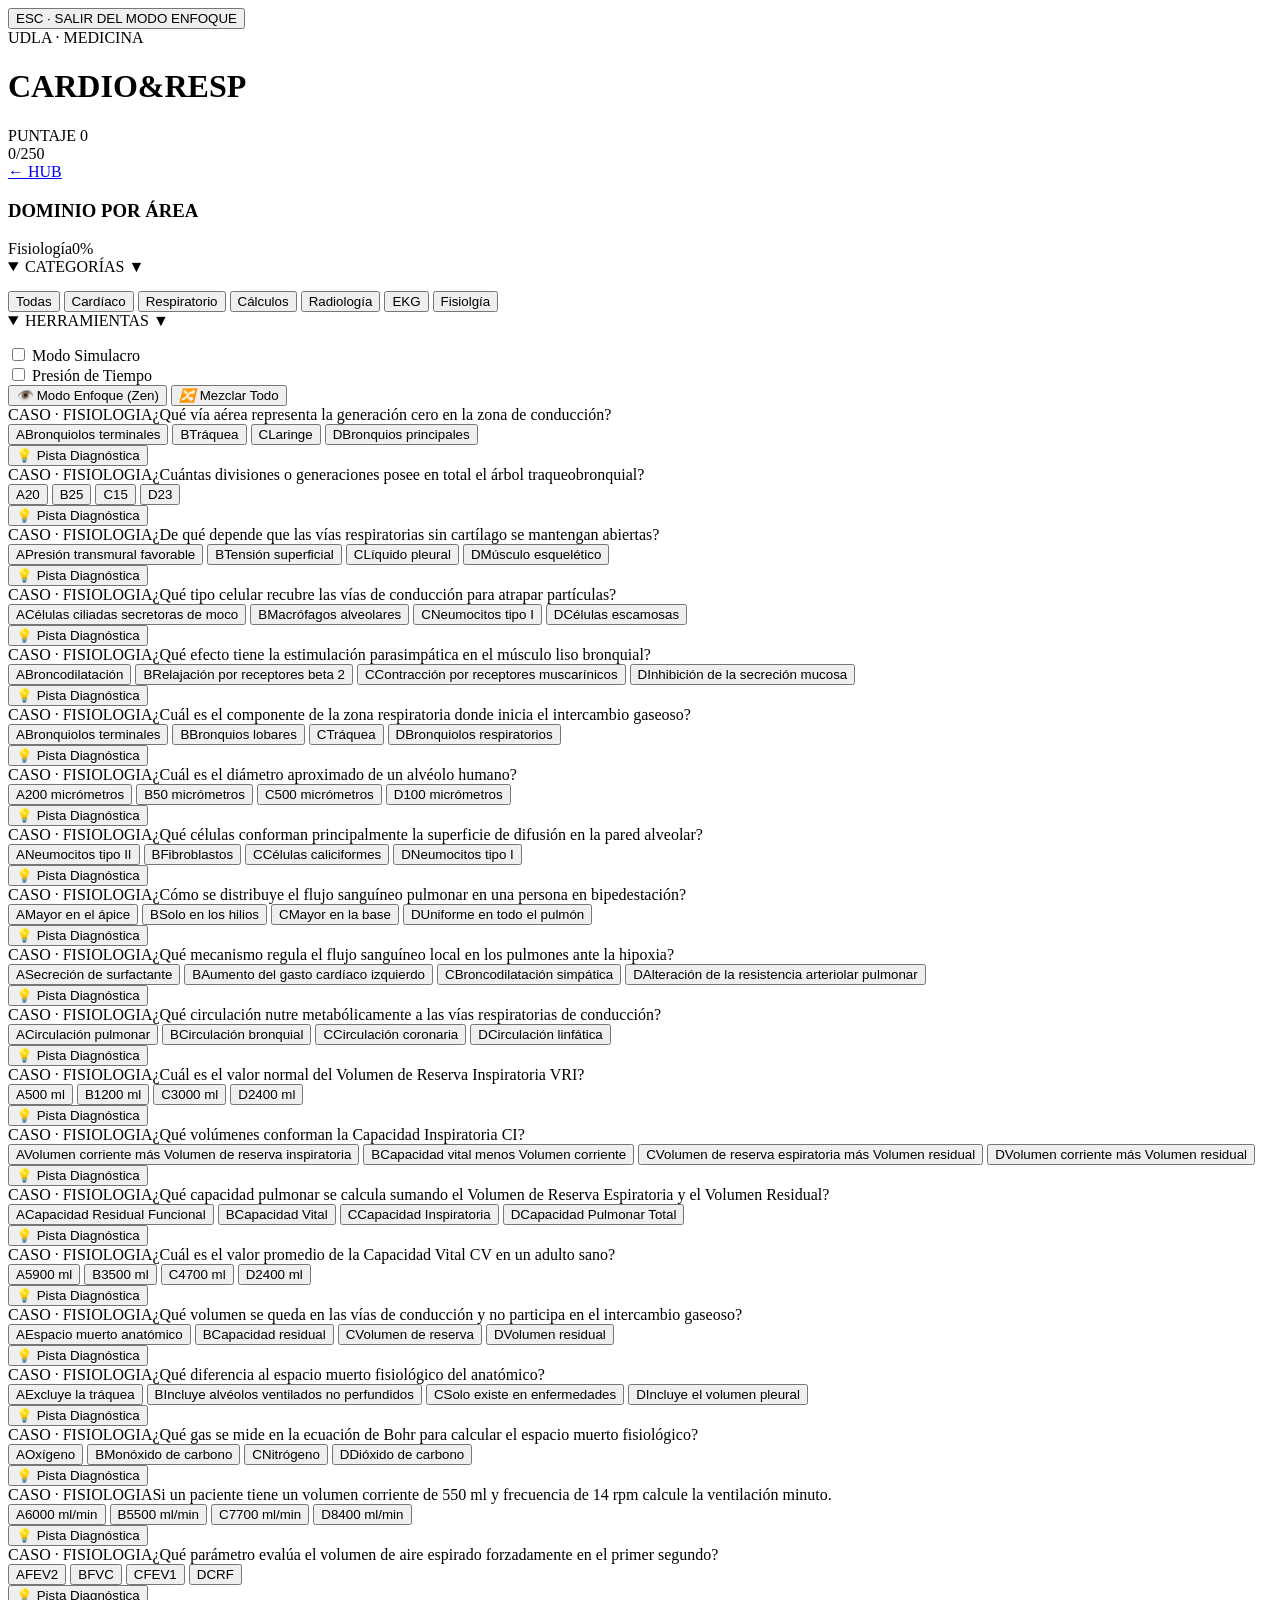
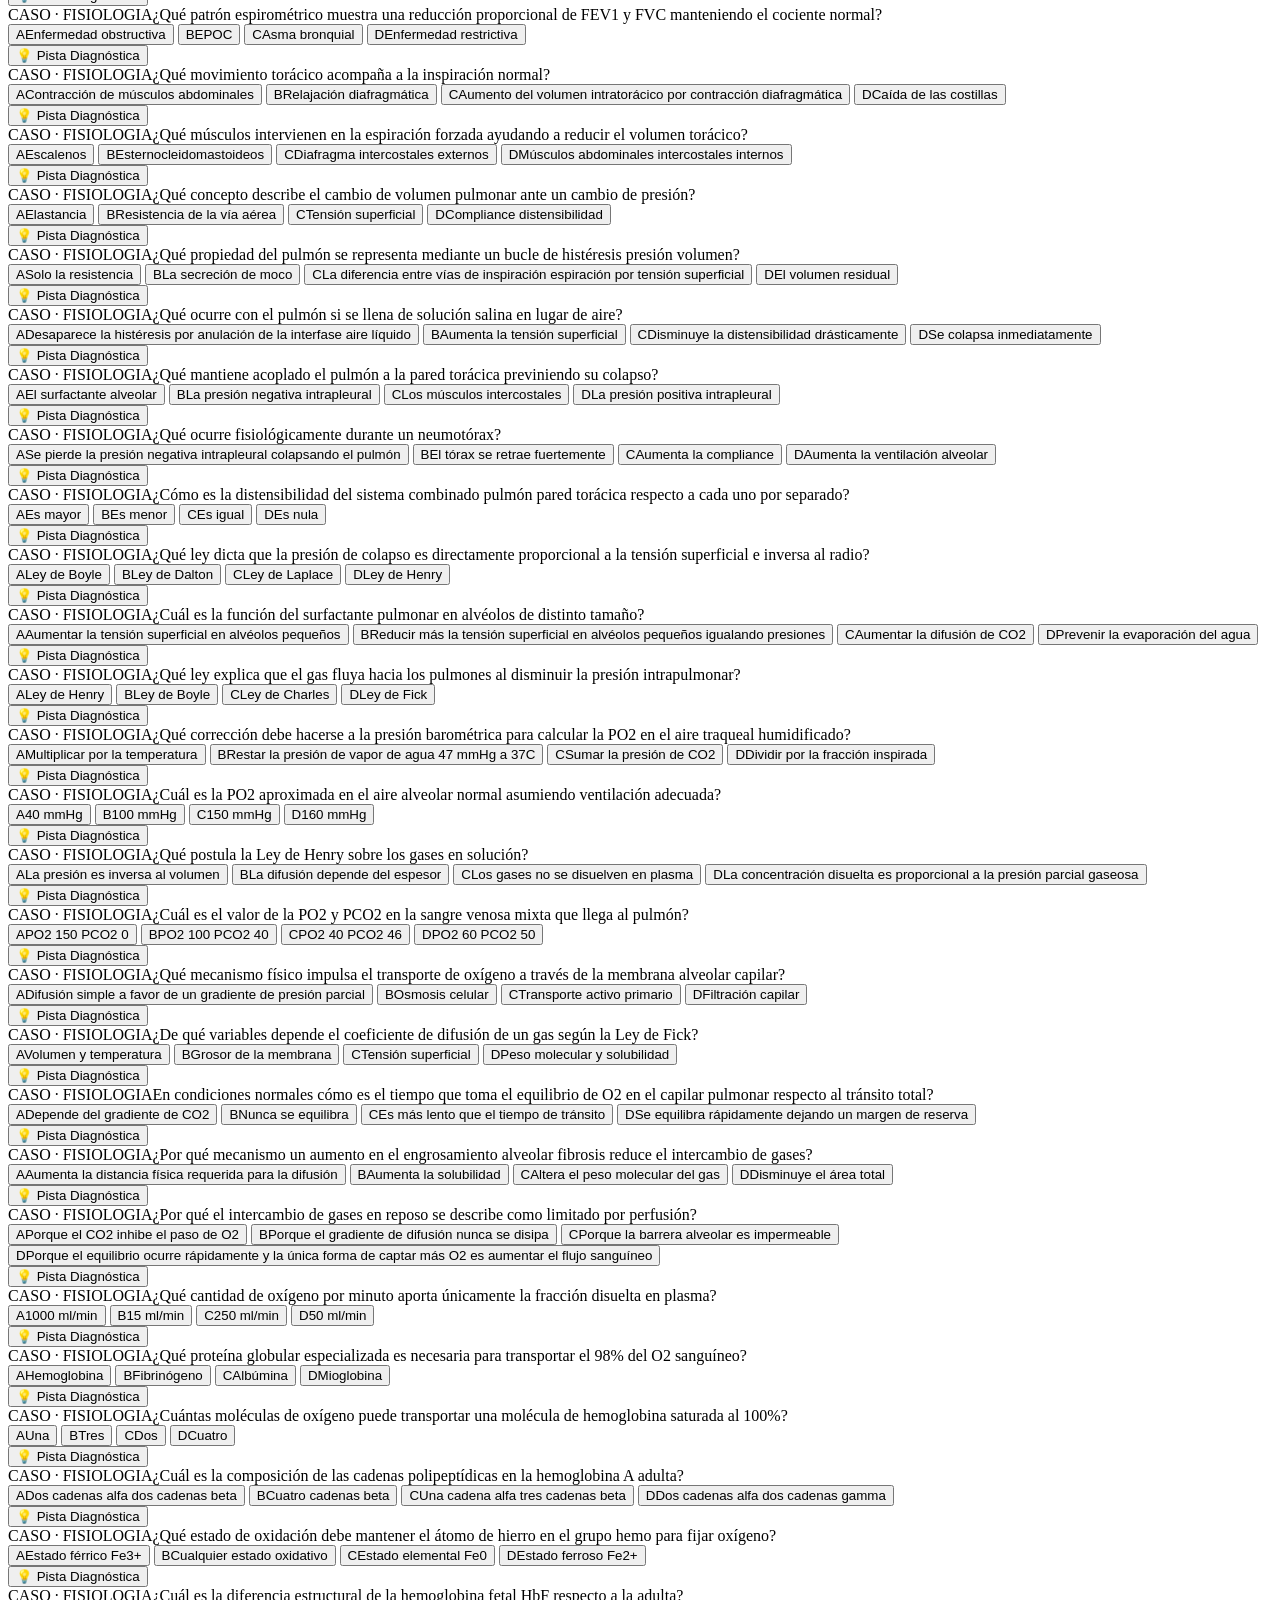
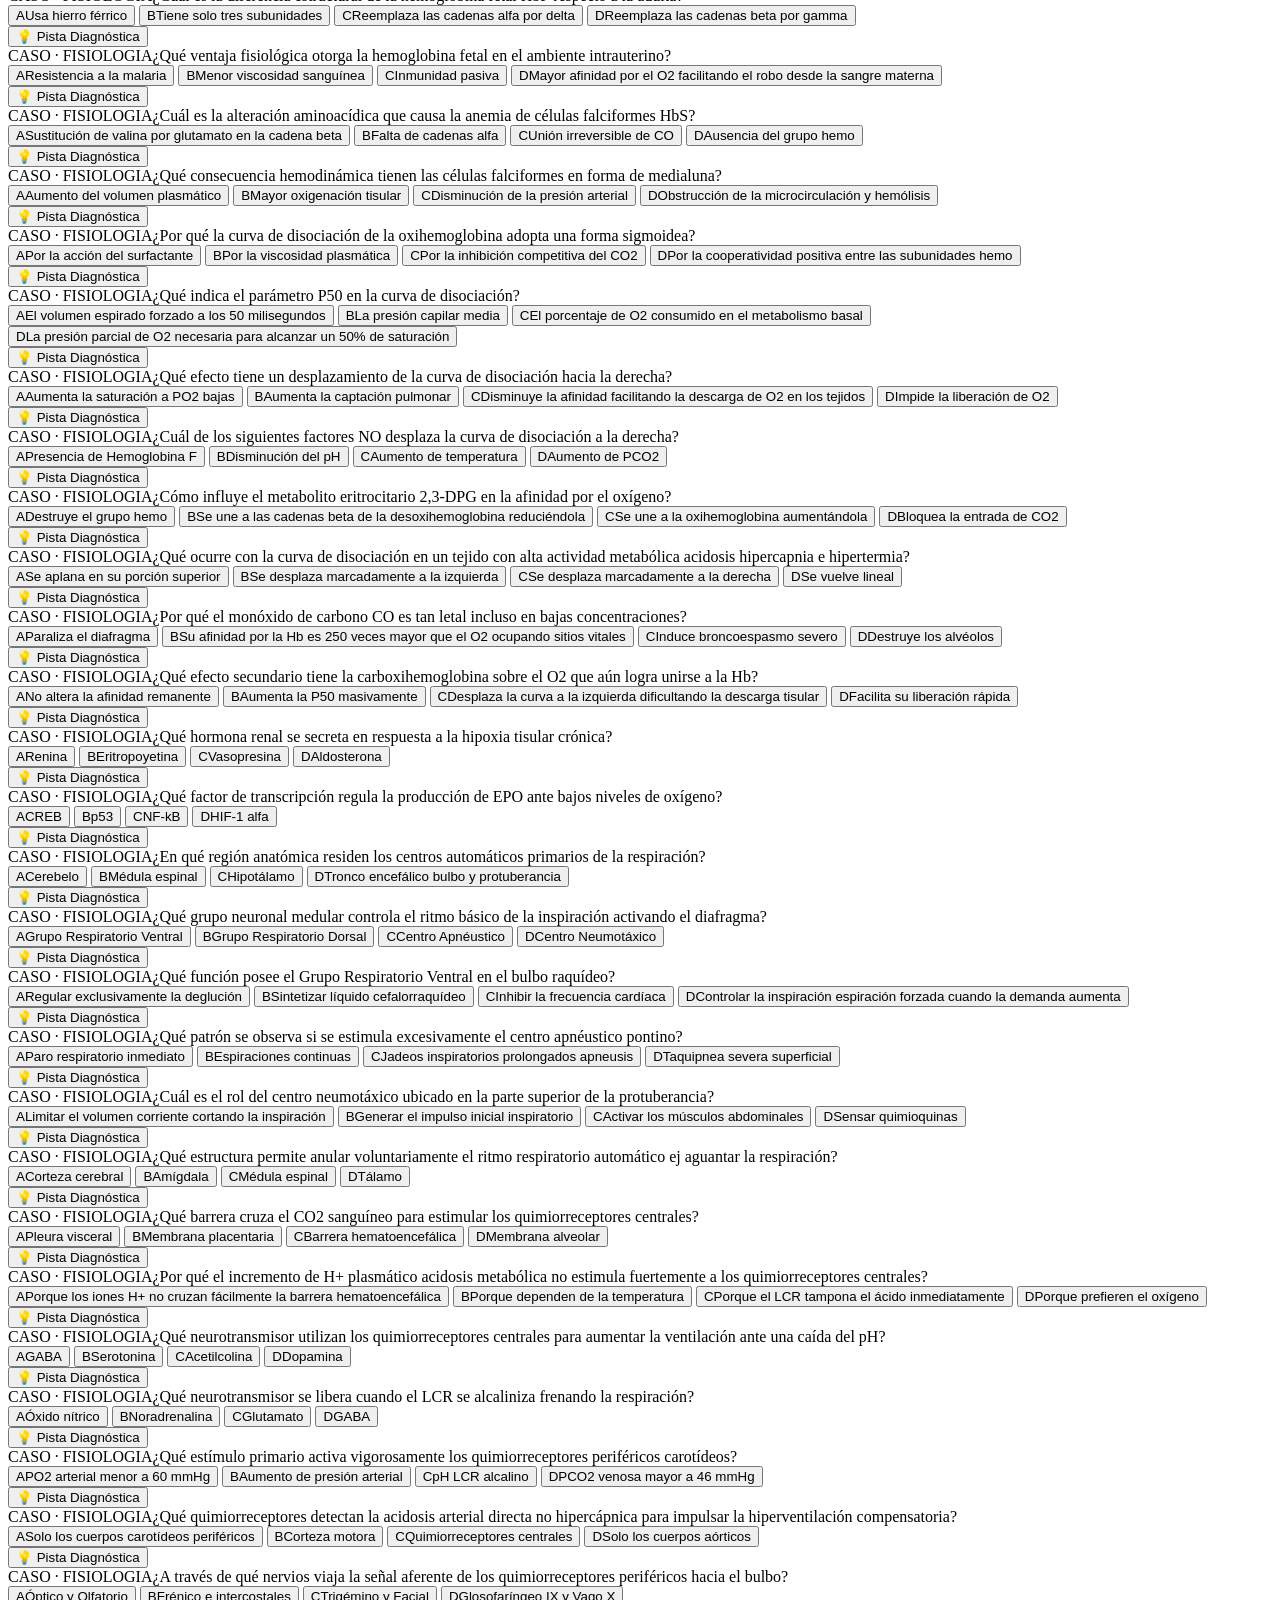
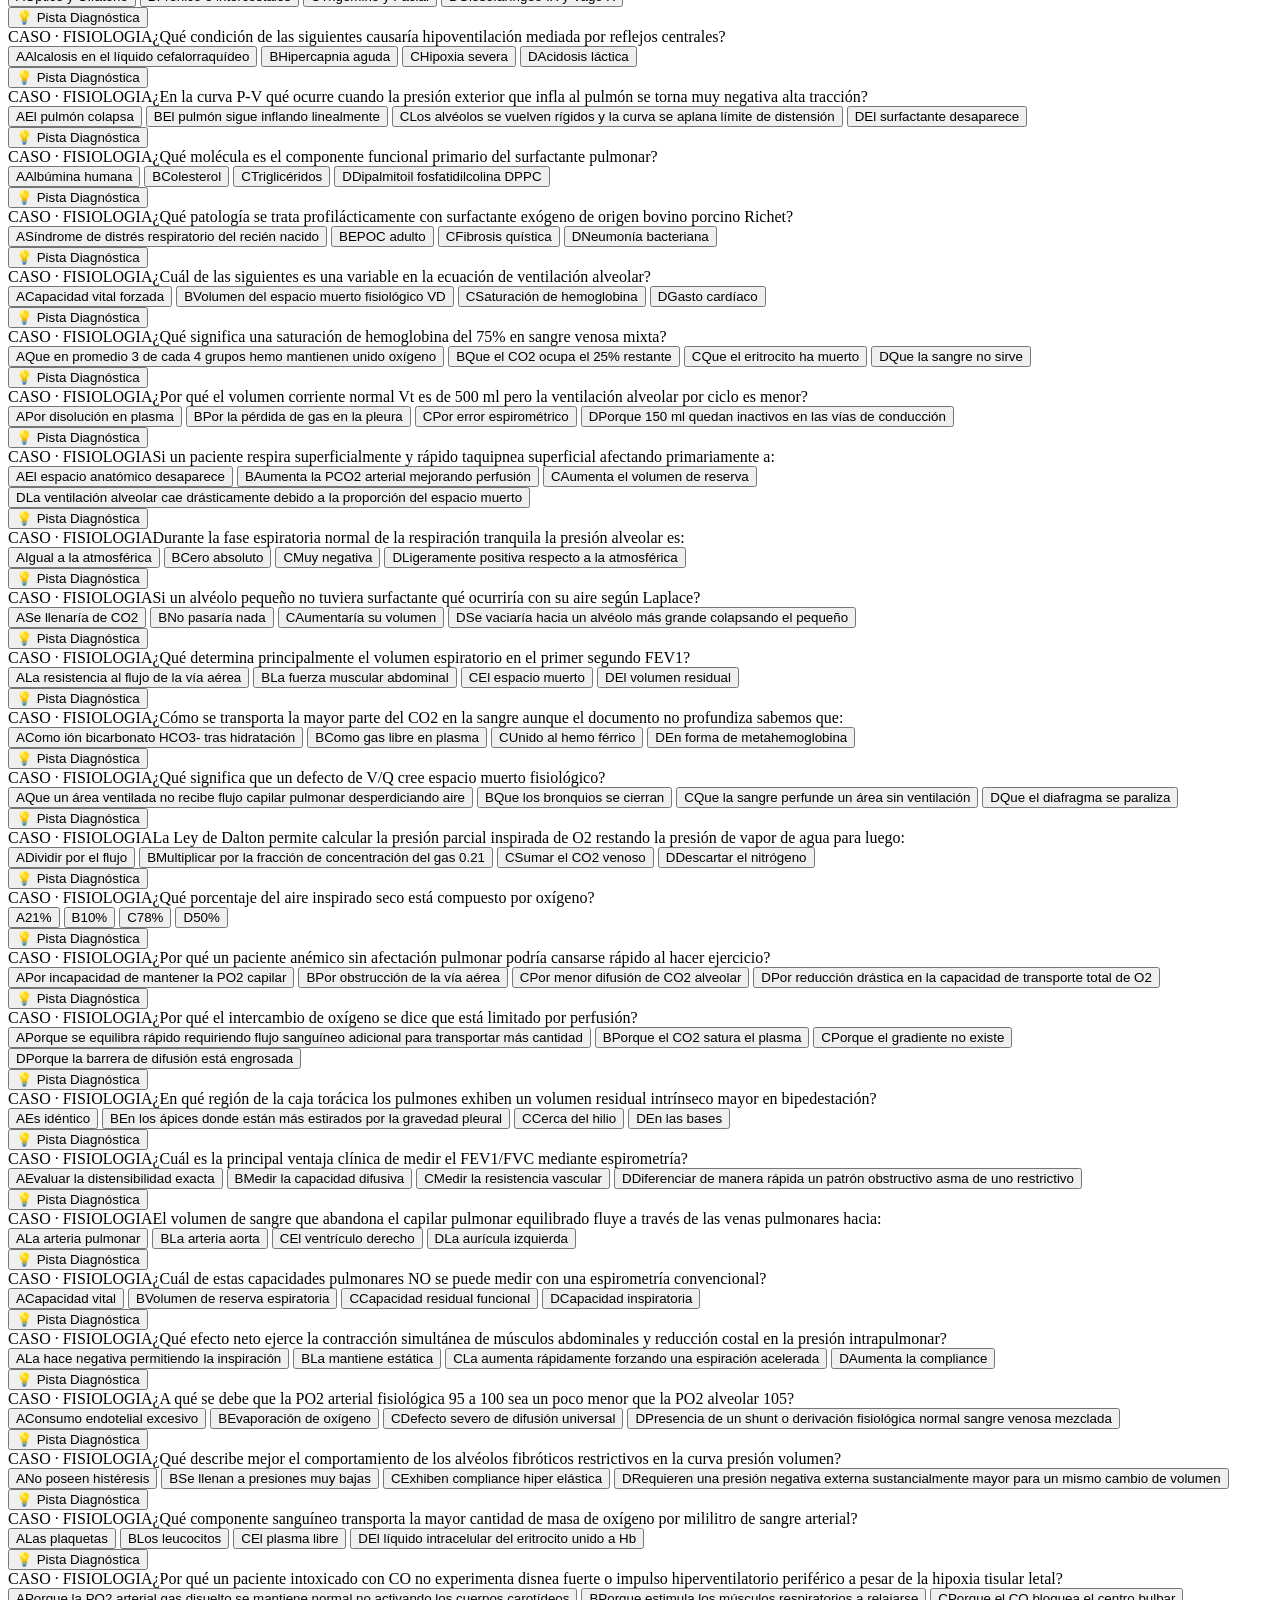
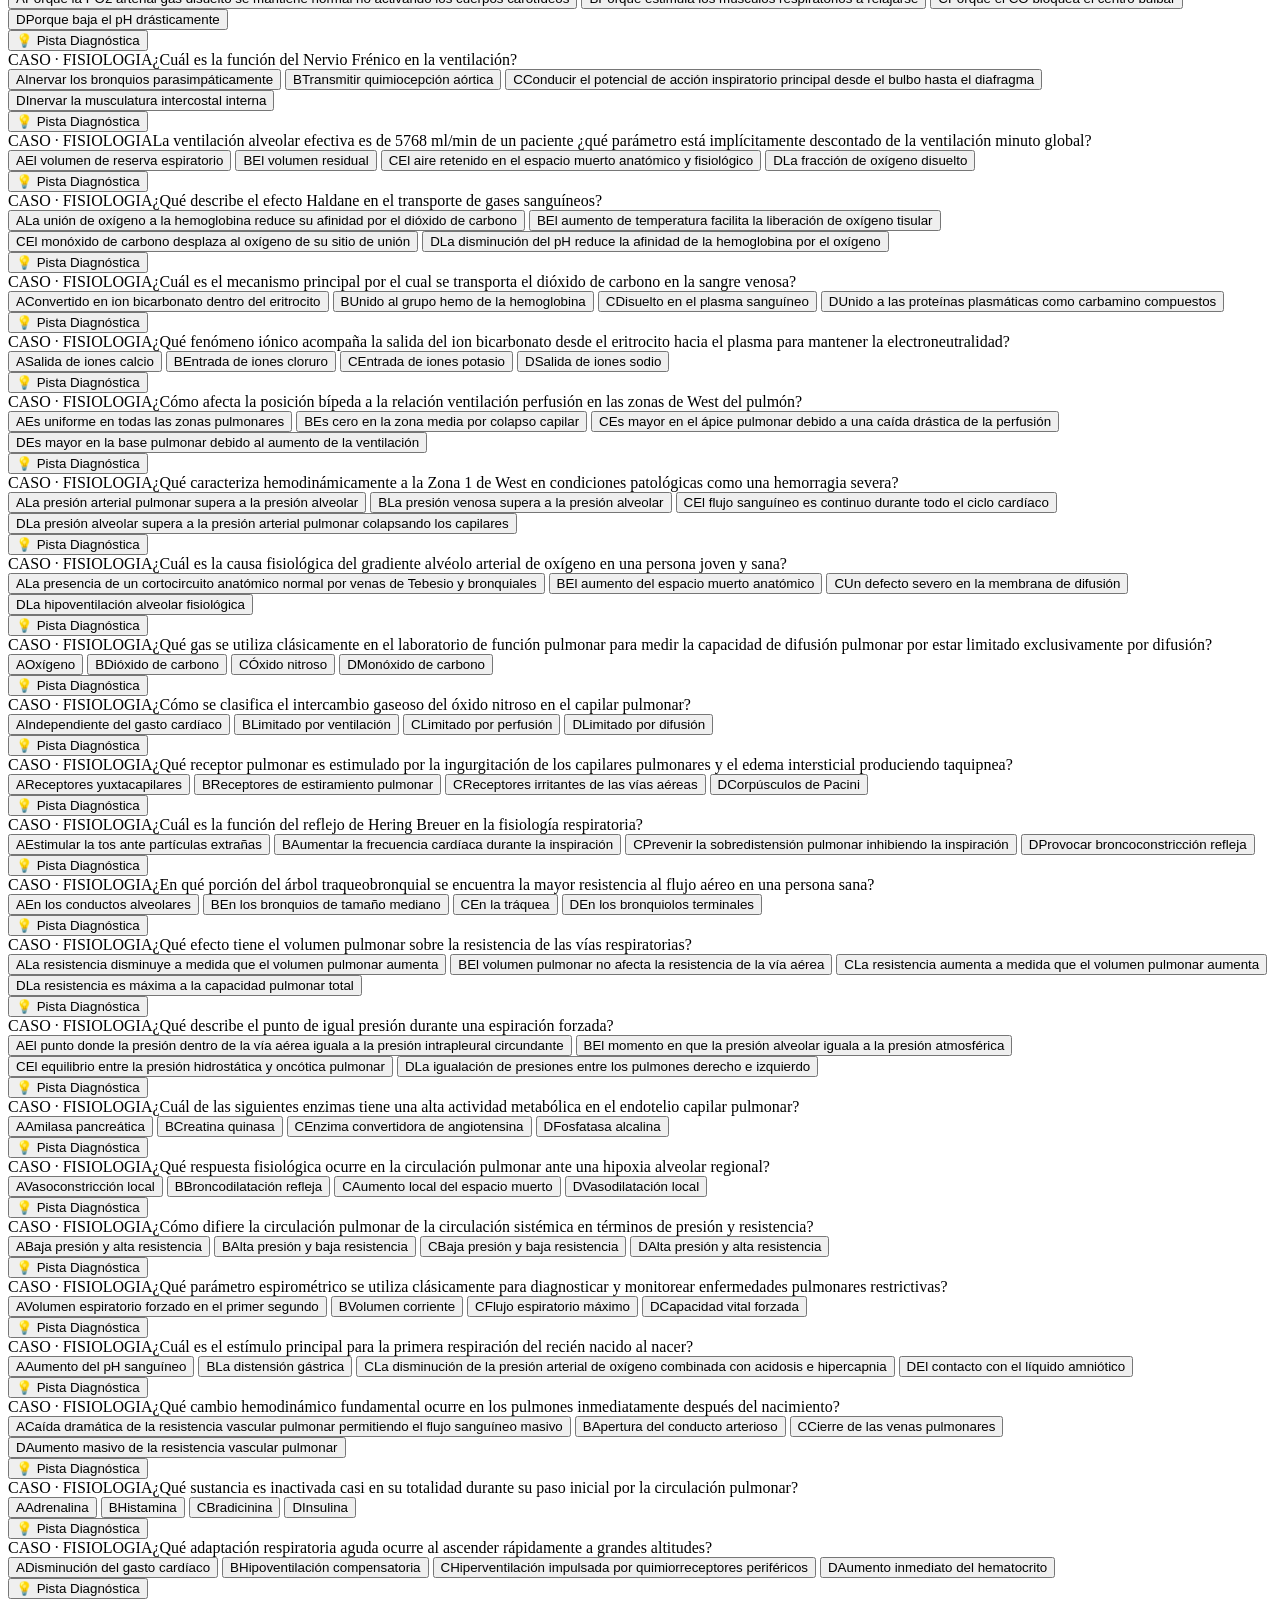
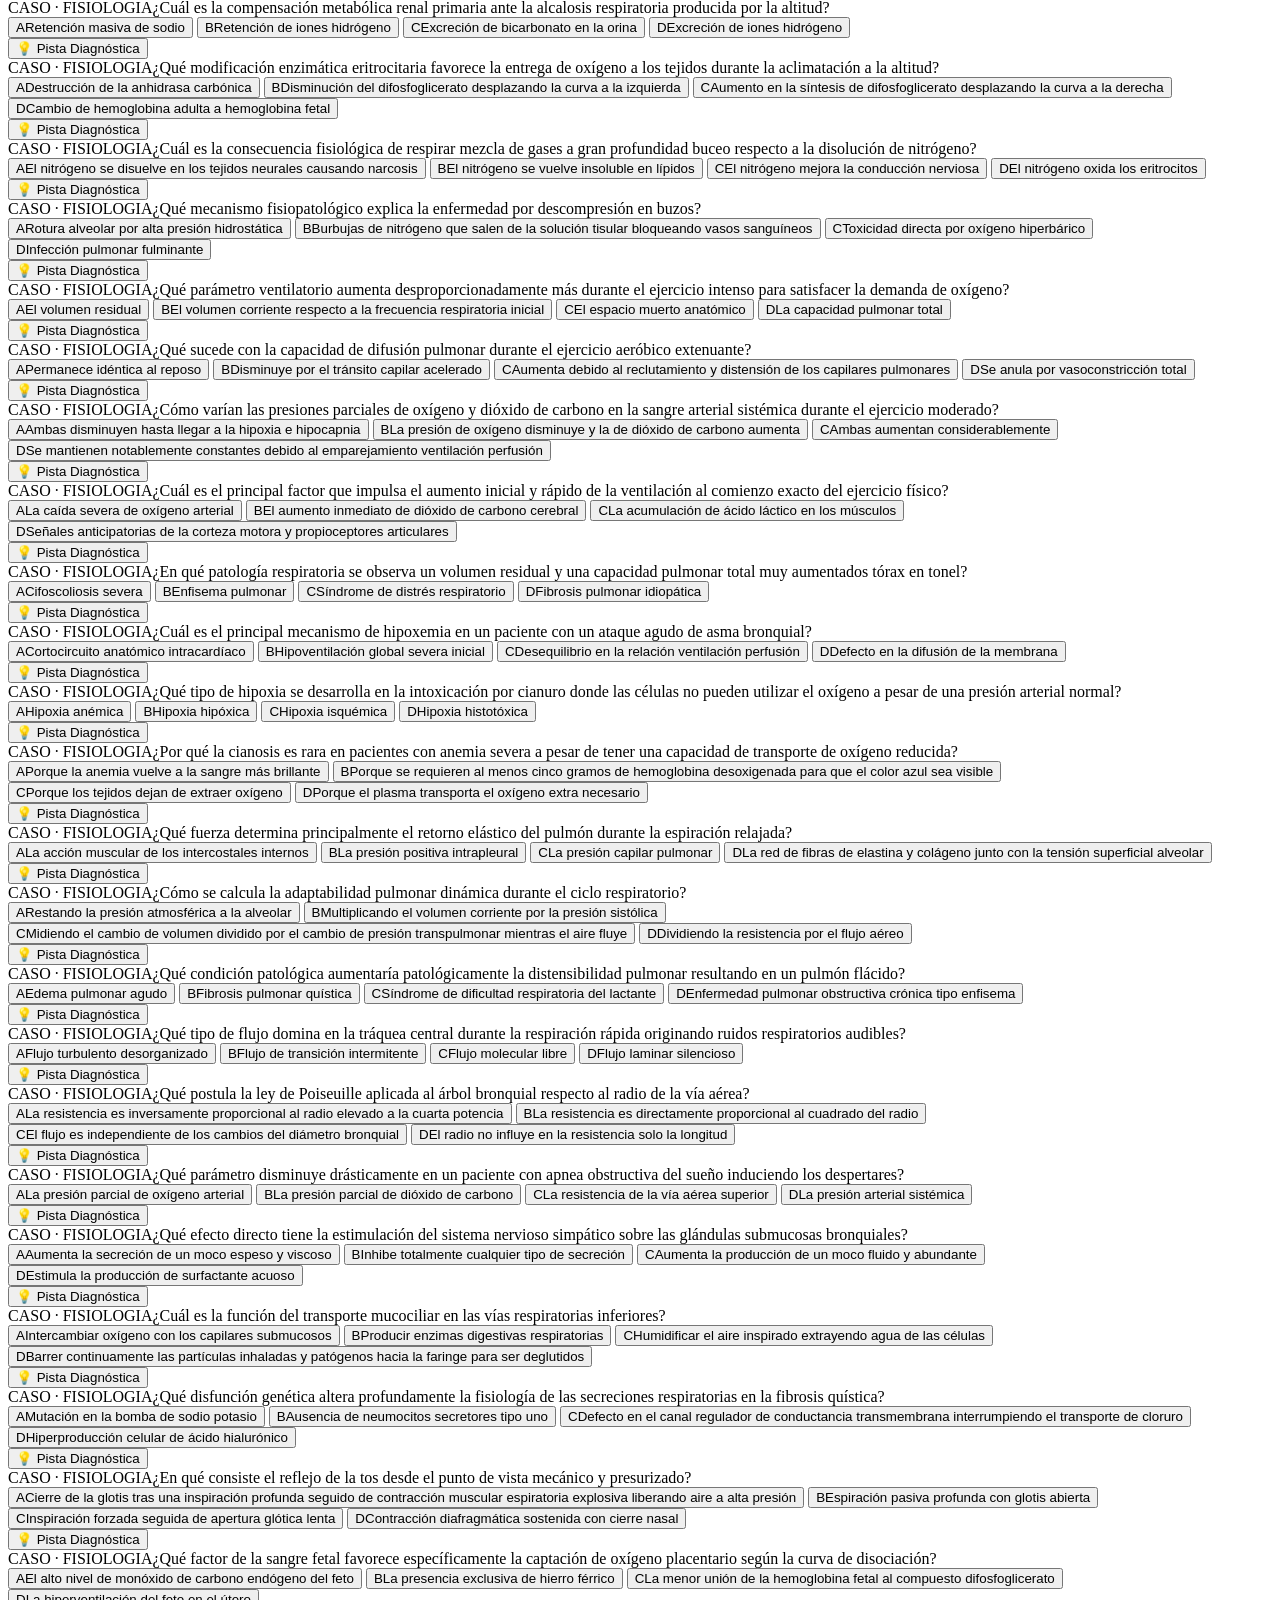
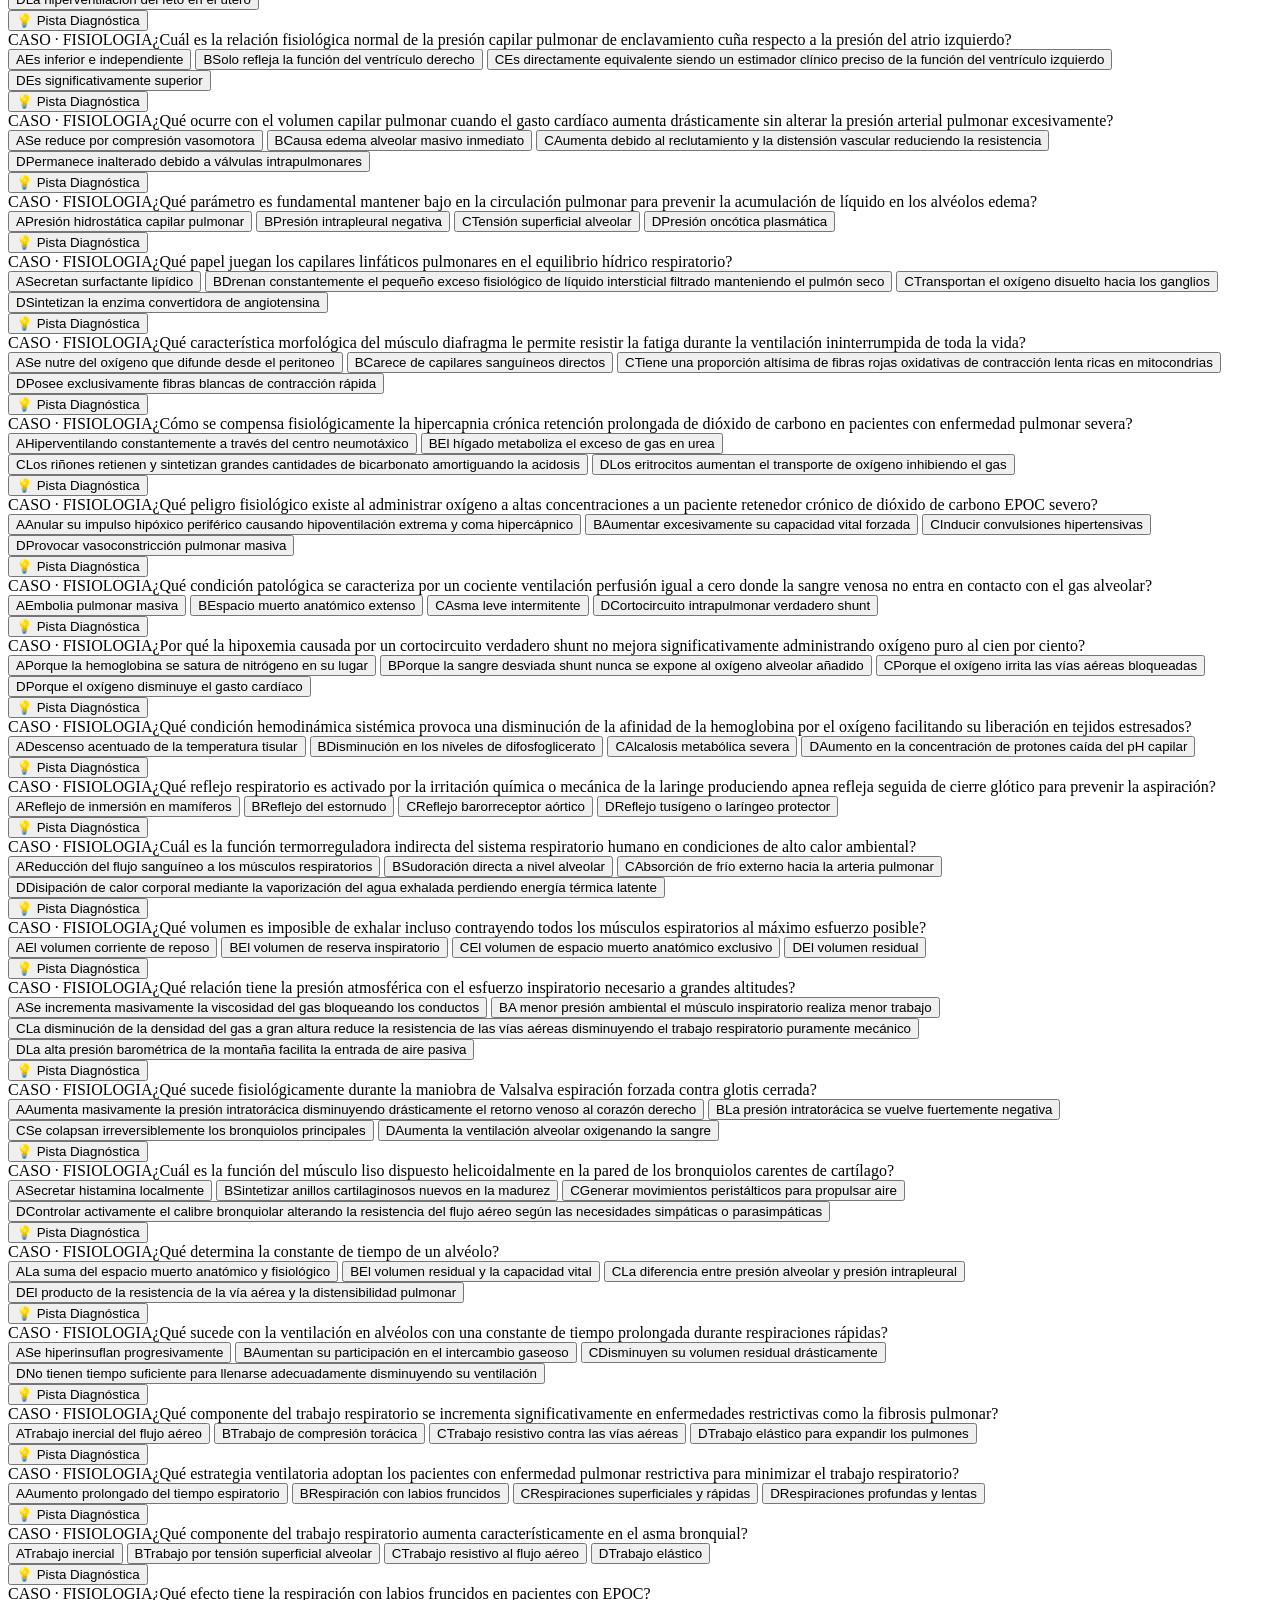
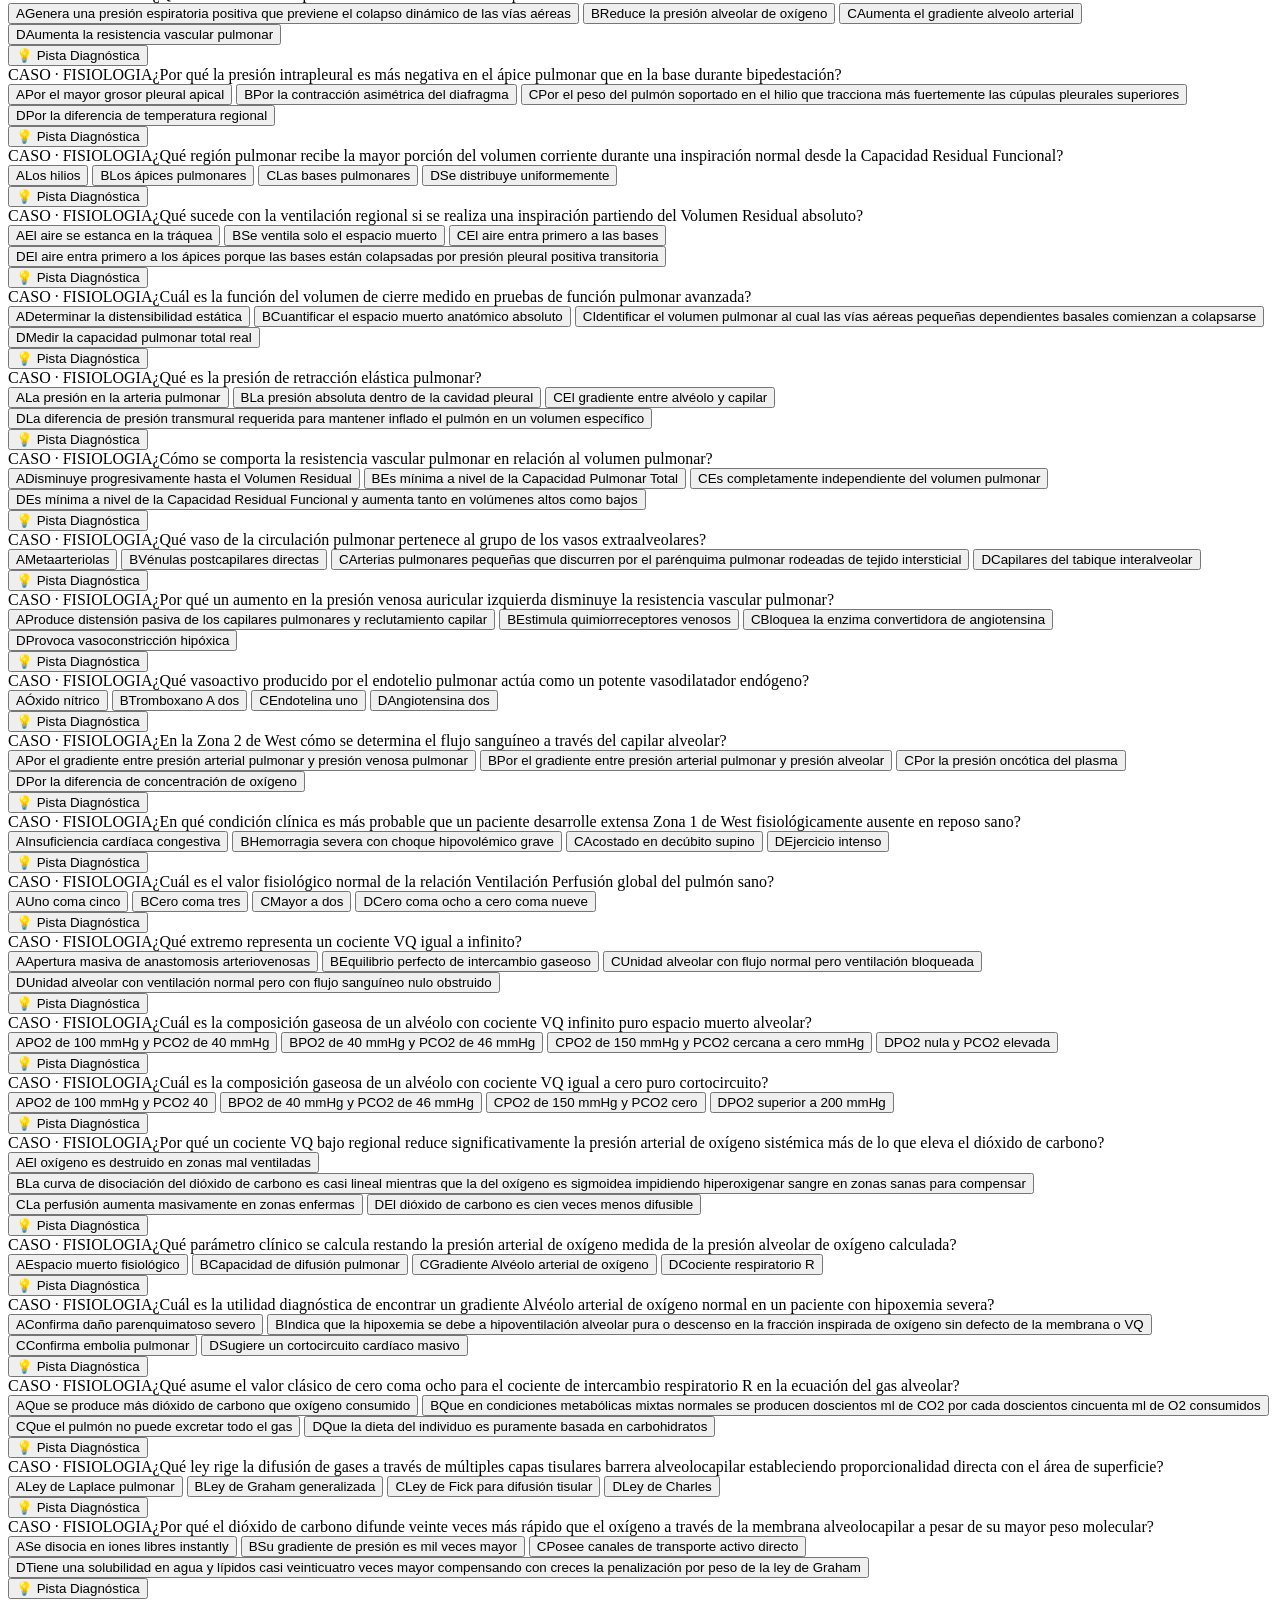
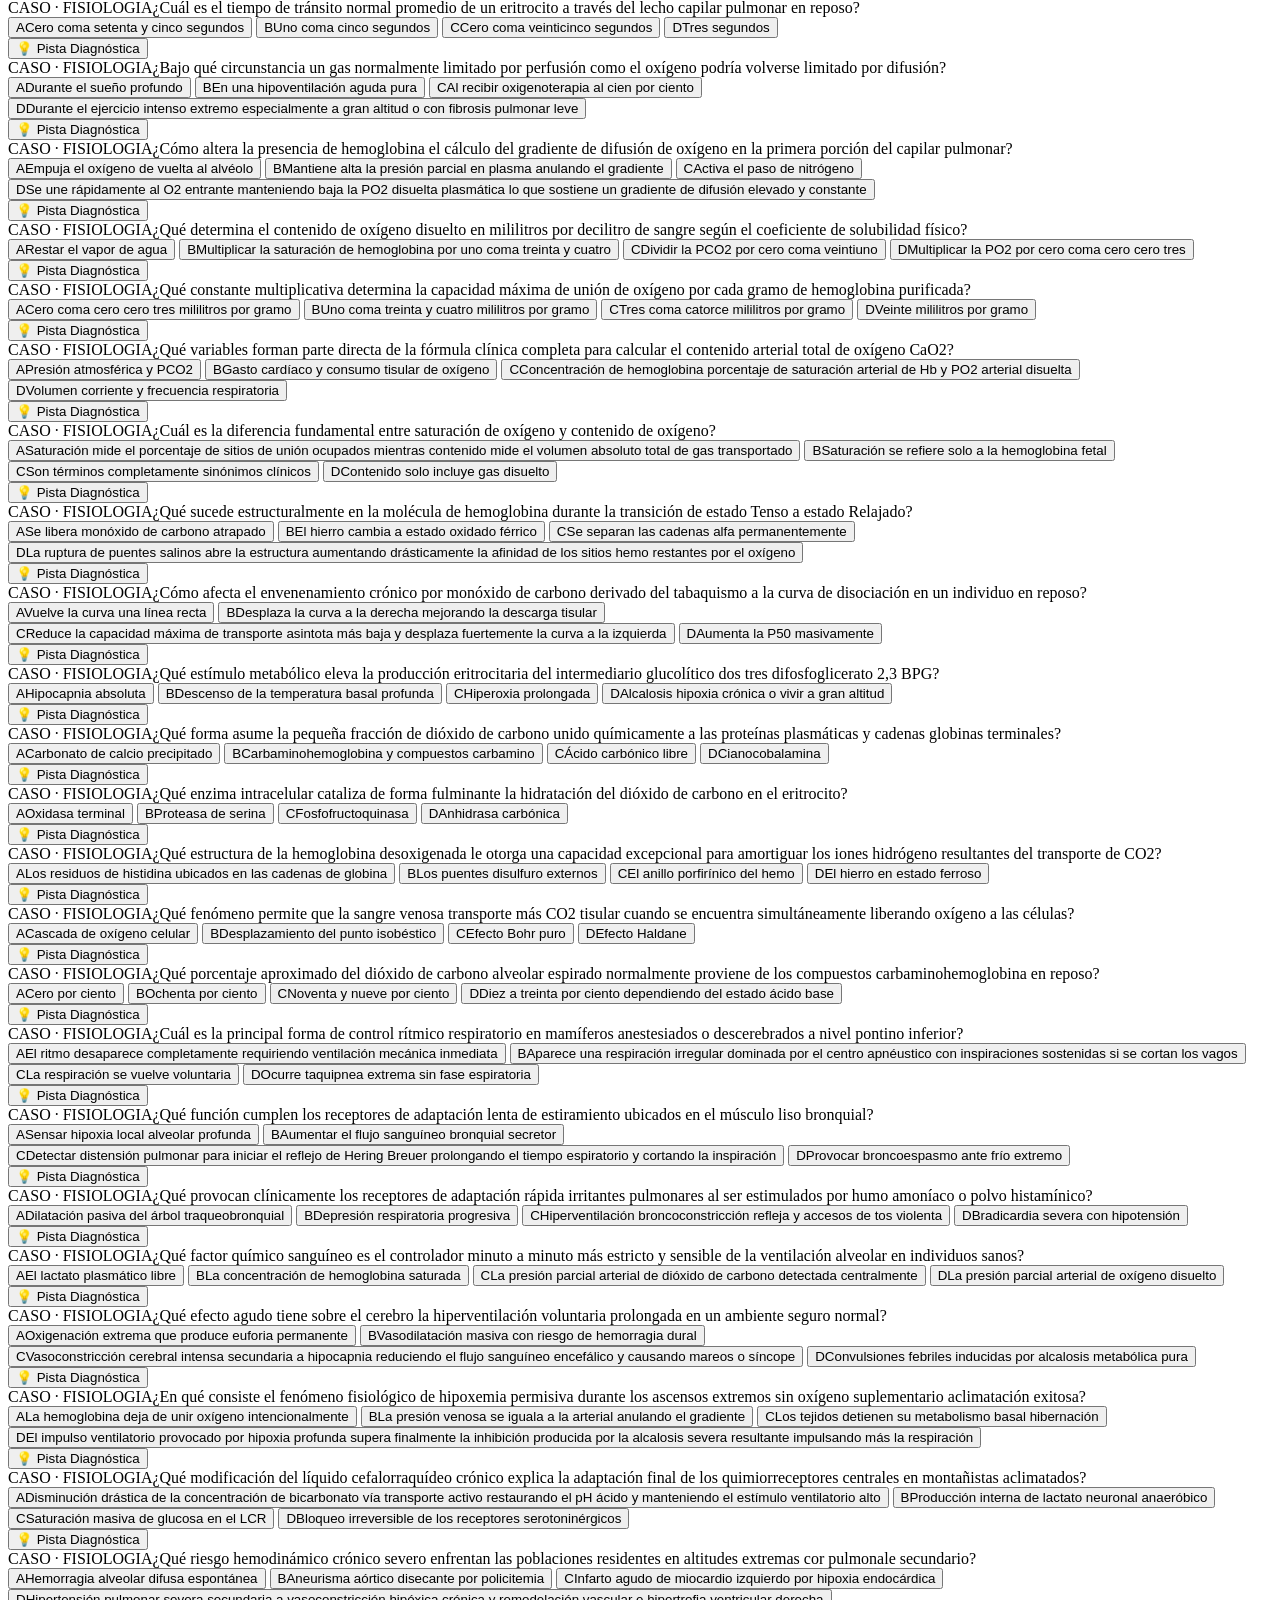
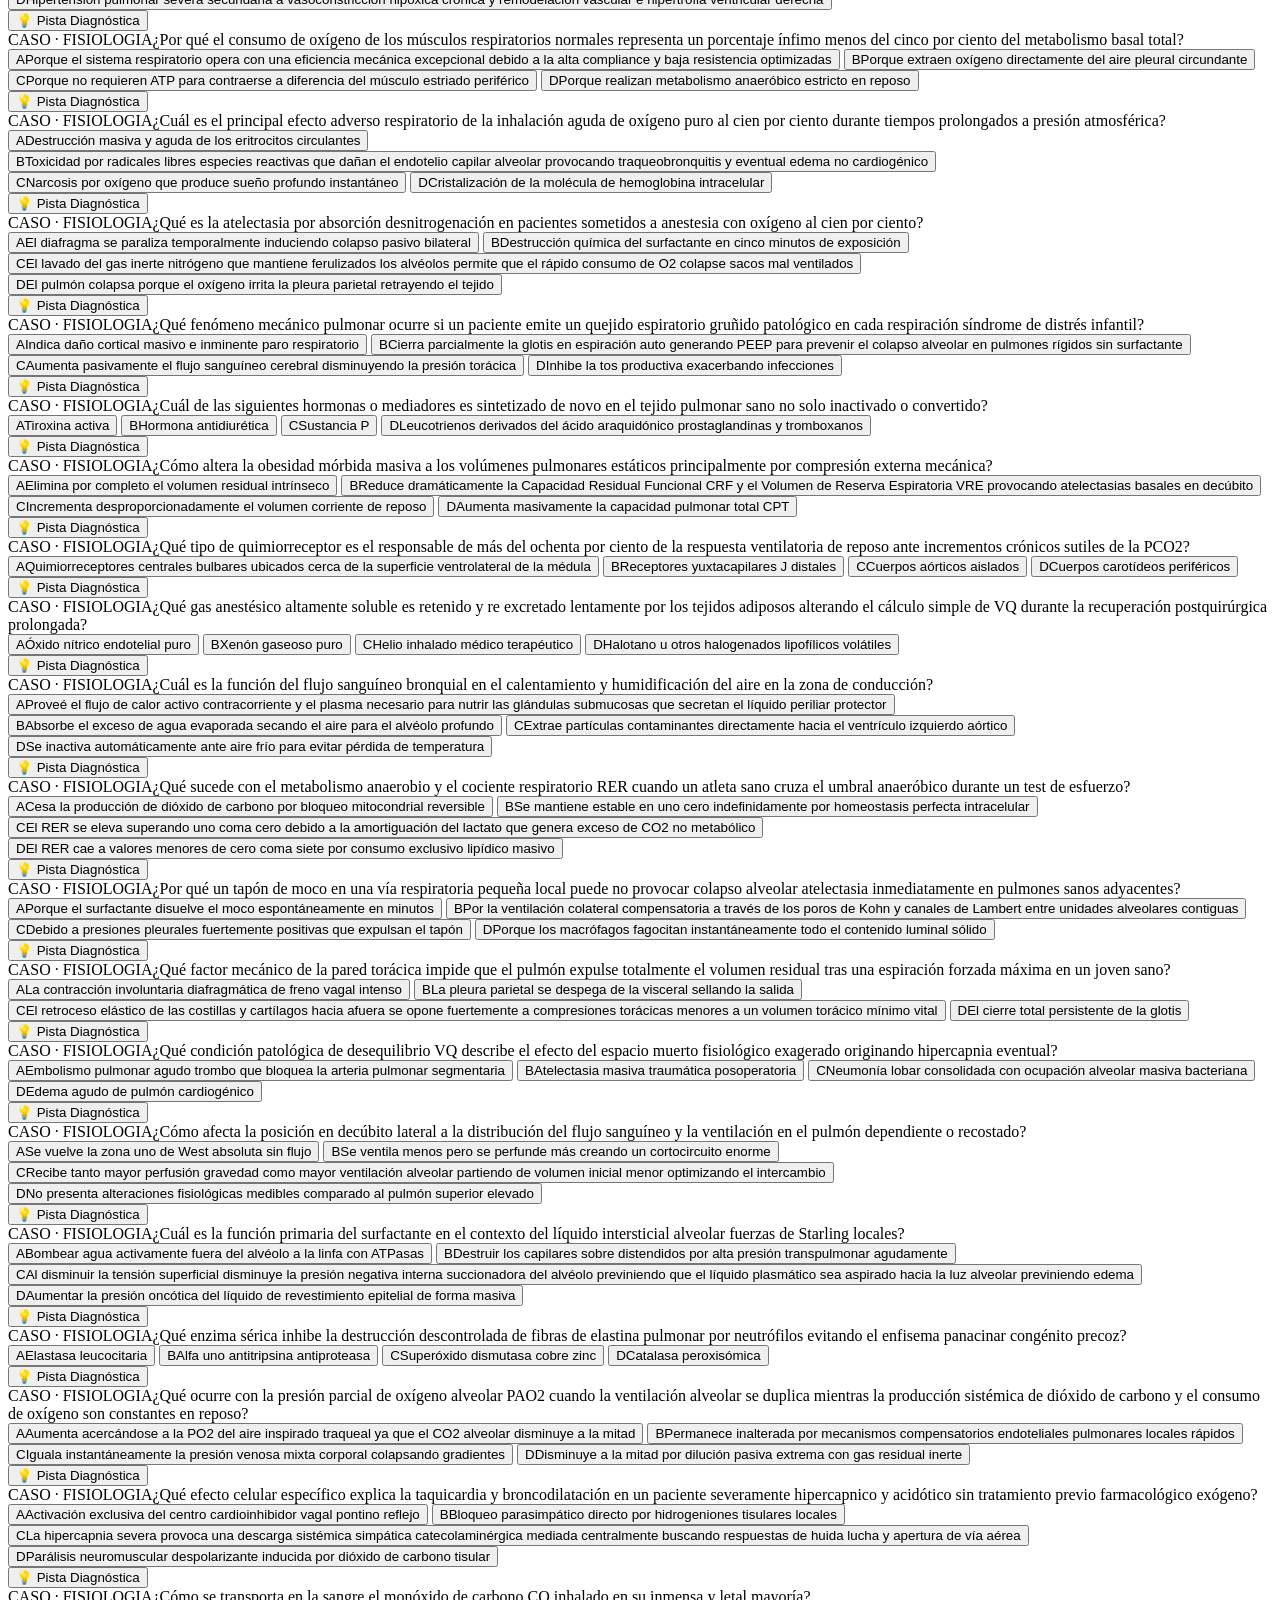
==== medicina/index.html @ 0d1bbd59 "Fisiologia en med, 250 preguntas. Simplificacion de JS para añadir mas modulos de manera sencilla. B" ====
<!DOCTYPE html>
<html lang="es">
<head>
    <meta charset="UTF-8">
    <meta name="viewport" content="width=device-width, initial-scale=1.0">
    <title>MedQuest Pro v2 · Entrenamiento Clínico</title>
    <link href="https://fonts.googleapis.com/css2?family=Syne:wght@400;600;700;800&family=DM+Mono:wght@400;500&family=DM+Sans:ital,wght@0,300;0,400;0,500;1,300&display=swap" rel="stylesheet">
    <link rel="stylesheet" href="style.css">
</head>
<body>

<div class="glow-bg"></div>

<button class="exit-zen-btn" onclick="toggleFocusMode()">
    <span>ESC</span> · SALIR DEL MODO ENFOQUE
</button>

<header class="navbar" id="navbar">
    <div class="nav-container">
        <div class="nav-brand">
            <span class="brand-tag">UDLA · MEDICINA</span>
            <h1 class="brand-title">CARDIO<span>&</span>RESP</h1>
        </div>
        
        <div class="nav-stats">
            <div class="timer-display" id="timerDisplay" style="display: none;">0:00</div>
            <div class="stat-pill">
                <span class="pill-label">PUNTAJE</span>
                <span class="pill-value" id="scoreDisplay">0</span>
            </div>
            <div class="nav-progress">
                <div class="progress-info">
                    <span id="progressNum">0</span>/<span id="totalNum">0</span>
                </div>
                <div class="progress-bar-container">
                    <div class="progress-bar-fill" id="progressBar"></div>
                </div>
            </div>
        </div>

        <a href="../" class="back-btn">← HUB</a>
    </div>
</header>

<main class="content-wrapper">
    <aside class="control-panel" id="sidebar">
        <div class="panel-section">
            <h3 class="section-title">DOMINIO POR ÁREA</h3>
            <div id="masteryIndex" class="mastery-container"></div>
        </div>

        <details class="panel-section" open>
            <summary class="section-title">CATEGORÍAS <span class="toggle-icon">▼</span></summary>
            <div class="filter-grid" style="margin-top: 15px;">
                <button class="filter-btn active" onclick="filterCat('all', this)">Todas</button>
                <button class="filter-btn" onclick="filterCat('cardiaco', this)">Cardíaco</button>
                <button class="filter-btn" onclick="filterCat('respiratorio', this)">Respiratorio</button>
                <button class="filter-btn" onclick="filterCat('calculo', this)">Cálculos</button>
                <button class="filter-btn" onclick="filterCat('radiologia', this)">Radiología</button>
                <button class="filter-btn" onclick="filterCat('ekg', this)">EKG</button>
                <button class="filter-btn" onclick="filterCat('fisiologia', this)">Fisiolgía</button>
            </div>
        </details>

        <details class="panel-section" open>
            <summary class="section-title">HERRAMIENTAS <span class="toggle-icon">▼</span></summary>
            <div class="action-list" style="margin-top: 15px;">
                <label class="tool-switch">
                    <input type="checkbox" id="examModeToggle" onchange="toggleExamMode()">
                    <span class="slider"></span>
                    <span class="tool-label">Modo Simulacro</span>
                </label>
                
                <div style="display: flex; flex-direction: column; gap: 8px;">
                    <label class="tool-switch">
                        <input type="checkbox" id="timerToggle" onchange="toggleTimerMode()">
                        <span class="slider"></span>
                        <span class="tool-label">Presión de Tiempo</span>
                    </label>
                    <div id="timerConfig" style="display: none; padding-left: 46px; margin-bottom: 5px;">
                        <label style="font-size: 11px; color: var(--muted); display: block; margin-bottom: 6px;">Segundos por pregunta</label>
                        <input type="number" id="customTimeInput" value="45" min="5" max="300" style="width: 100%; background: rgba(255,255,255,0.02); border: 1px solid var(--border); color: var(--text); padding: 10px; border-radius: 10px; font-family: 'DM Mono', monospace; font-size: 13px;" onchange="updateTimerValue(); restart();">
                    </div>
                </div>

                <button class="action-btn" onclick="toggleFocusMode()">
                    <i>👁️</i> Modo Enfoque (Zen)
                </button>
                
                <button class="action-btn" onclick="manualShuffle()">
                    <i>🔀</i> Mezclar Todo
                </button>
                
                <button class="action-btn review" id="reviewBtn" onclick="reviewErrors(this)" style="display: none;">
                    <i>⚠️</i> Errores (<span id="errorCount">0</span>)
                </button>
            </div>
        </details>
    </aside>

    <section class="quiz-area">
        <div id="questionsContainer"></div>

        <button id="finishBtn" class="btn-primary" onclick="showSummary()" style="display: none; margin: 40px auto; width: 100%;">FINALIZAR SESIÓN</button>

        <div class="summary" id="summary">
            <div class="summary-header">
                <span class="summary-emoji" id="summaryIcon">🏆</span>
                <h2 id="summaryTitle">Análisis Completado</h2>
                <div class="diagnostic-report" id="diagnosticReport"></div>
            </div>
            <div class="summary-grid">
                <div class="result-card">
                    <span class="res-val" id="statCorrect">0</span>
                    <span class="res-lab">CORRECTAS</span>
                </div>
                <div class="result-card error">
                    <span class="res-val" id="statWrong">0</span>
                    <span class="res-lab">ERRORES</span>
                </div>
                <div class="result-card accent">
                    <span class="res-val" id="statPct">0%</span>
                    <span class="res-lab">PRECISIÓN</span>
                </div>
            </div>
            <div class="summary-actions">
                <button class="btn-primary" onclick="restart()">NUEVA SESIÓN</button>
                <button class="btn-secondary" onclick="exportSession()">EXPORTAR ANALÍTICA</button>
            </div>
        </div>
    </section>
</main>

<script src="script.js"></script>
</body>
</html>
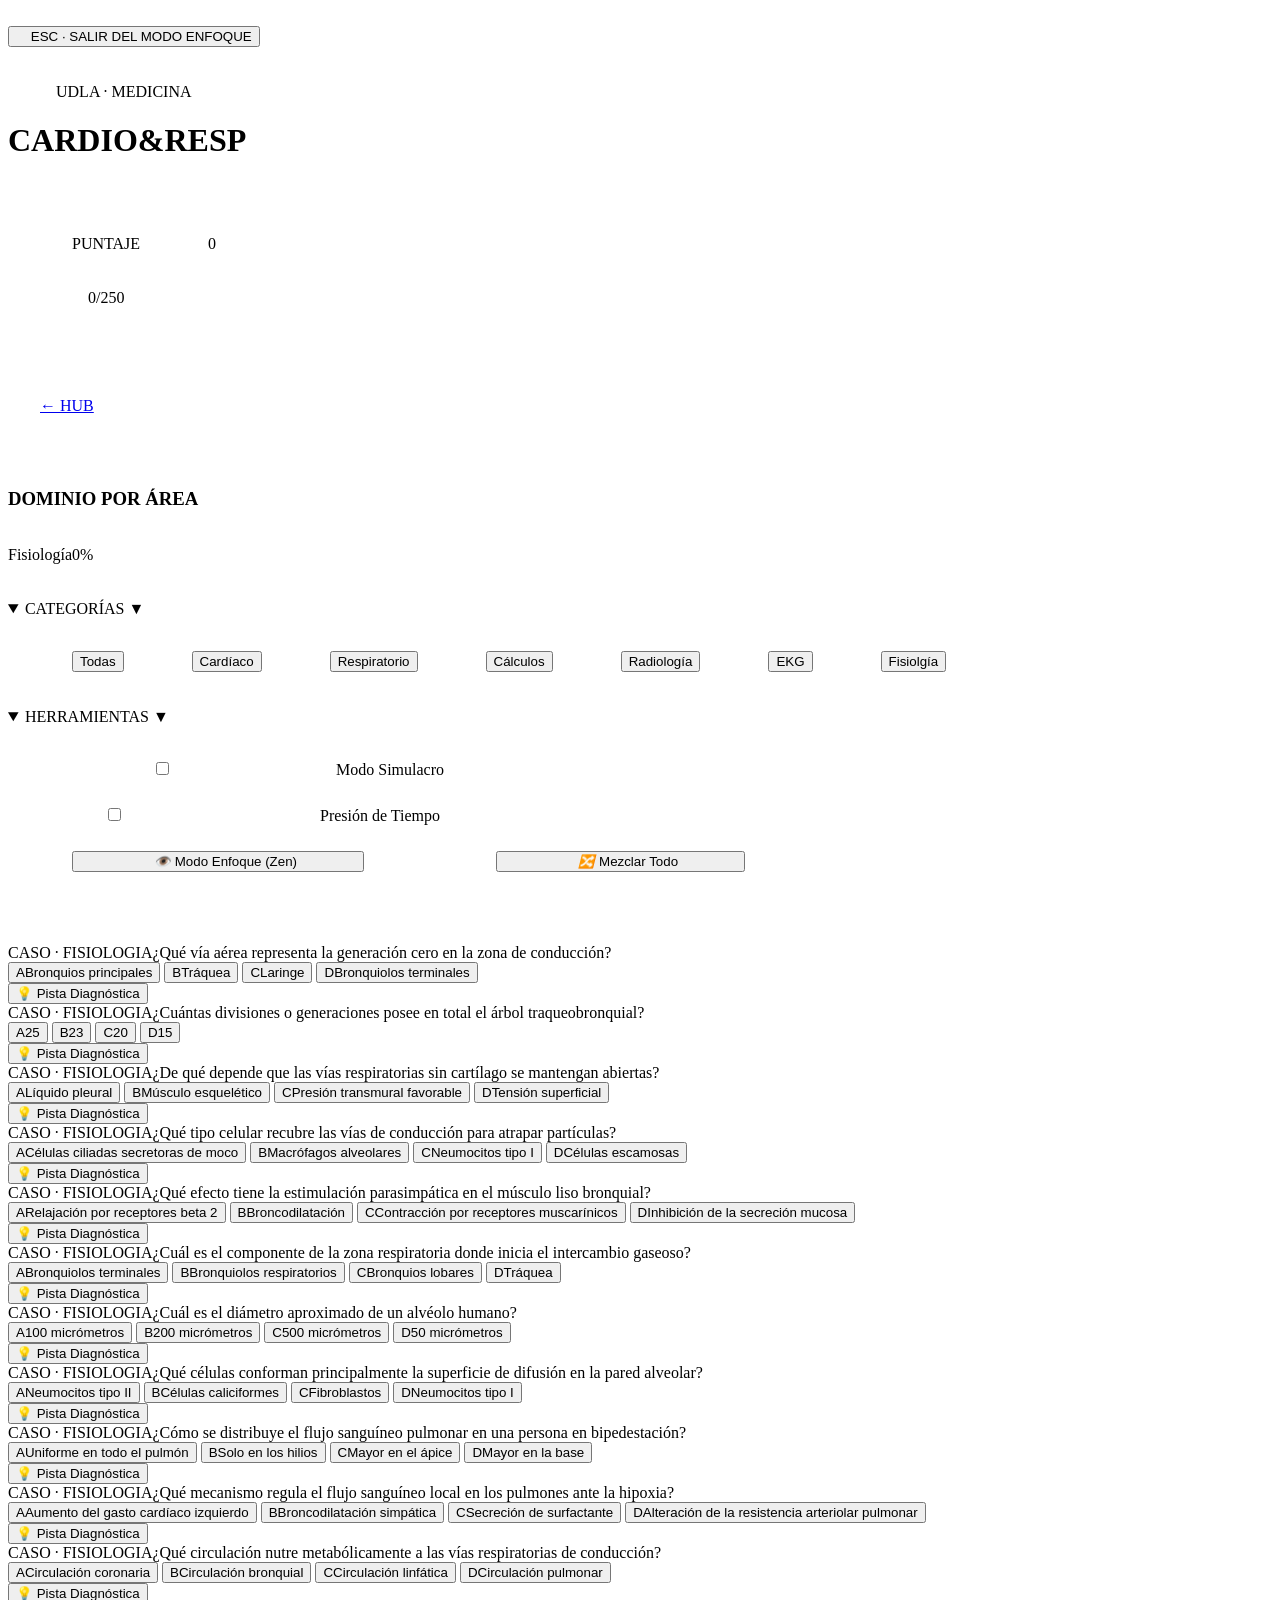
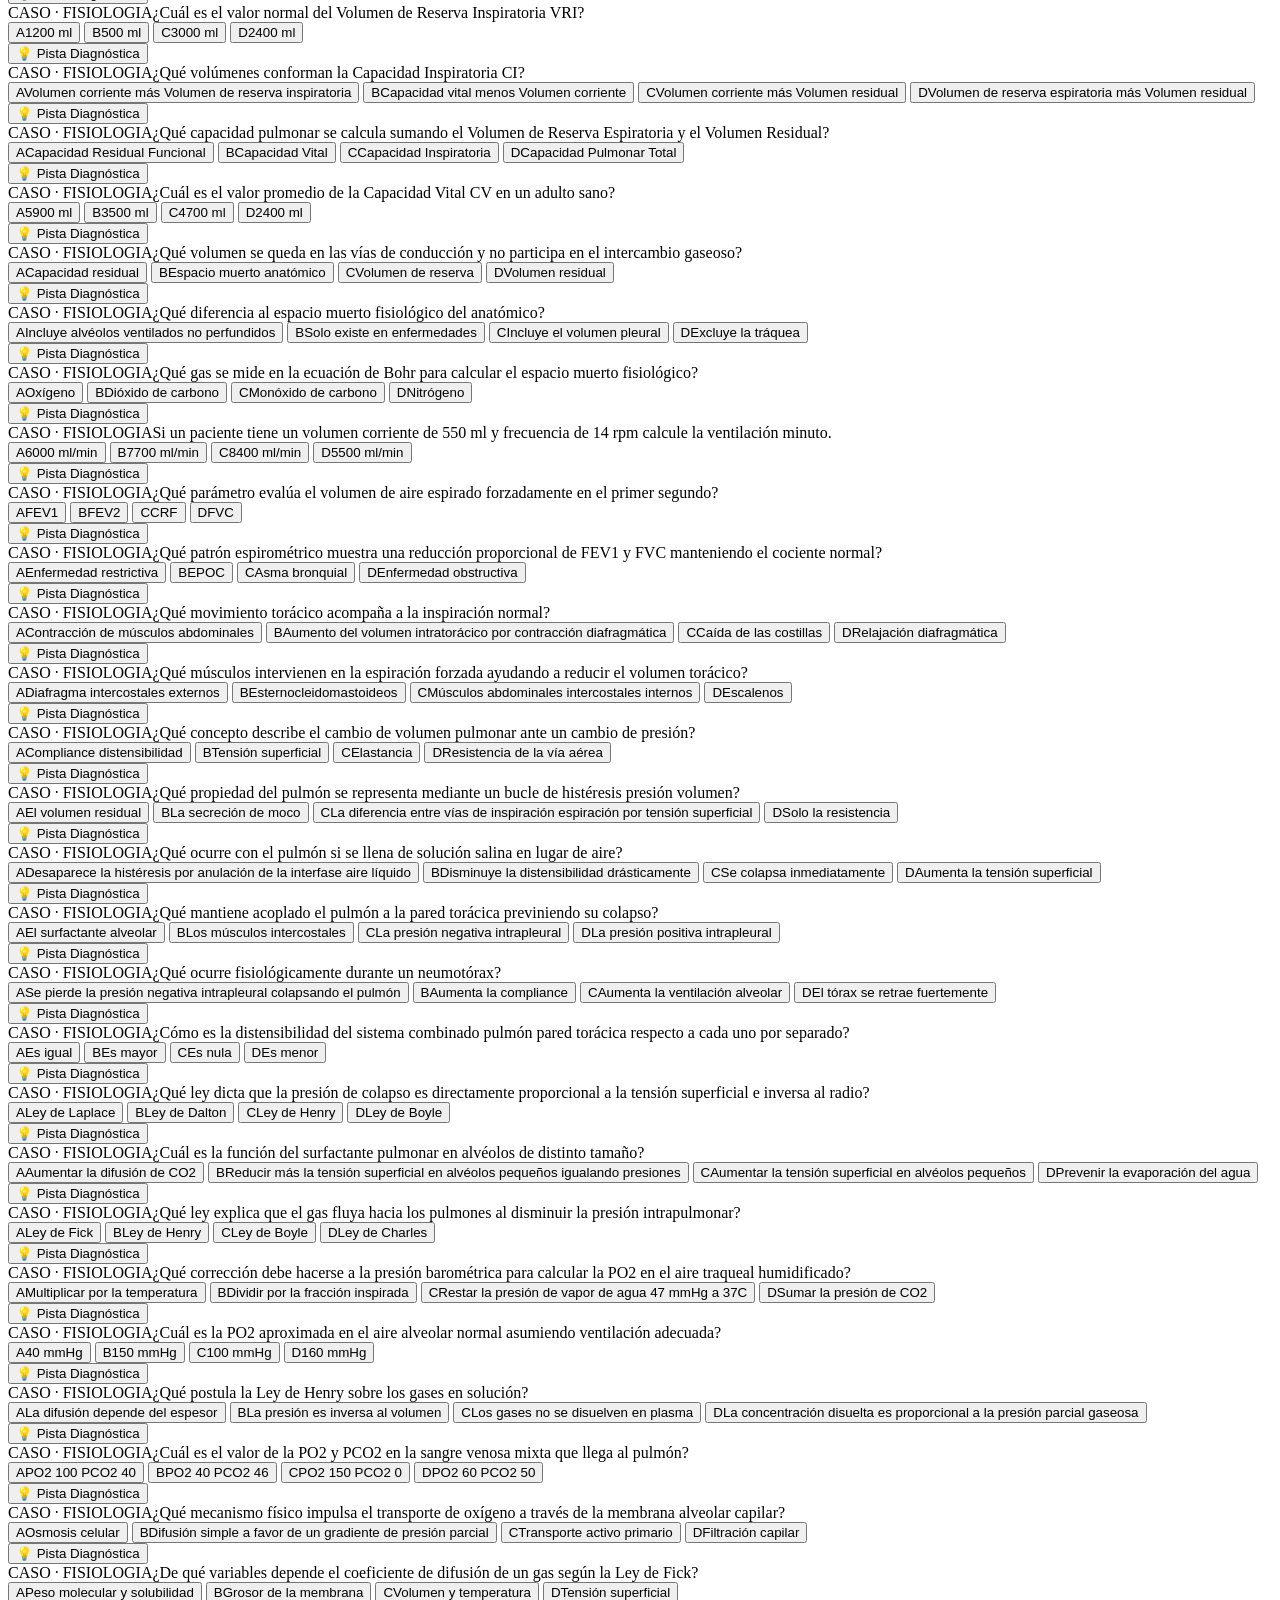
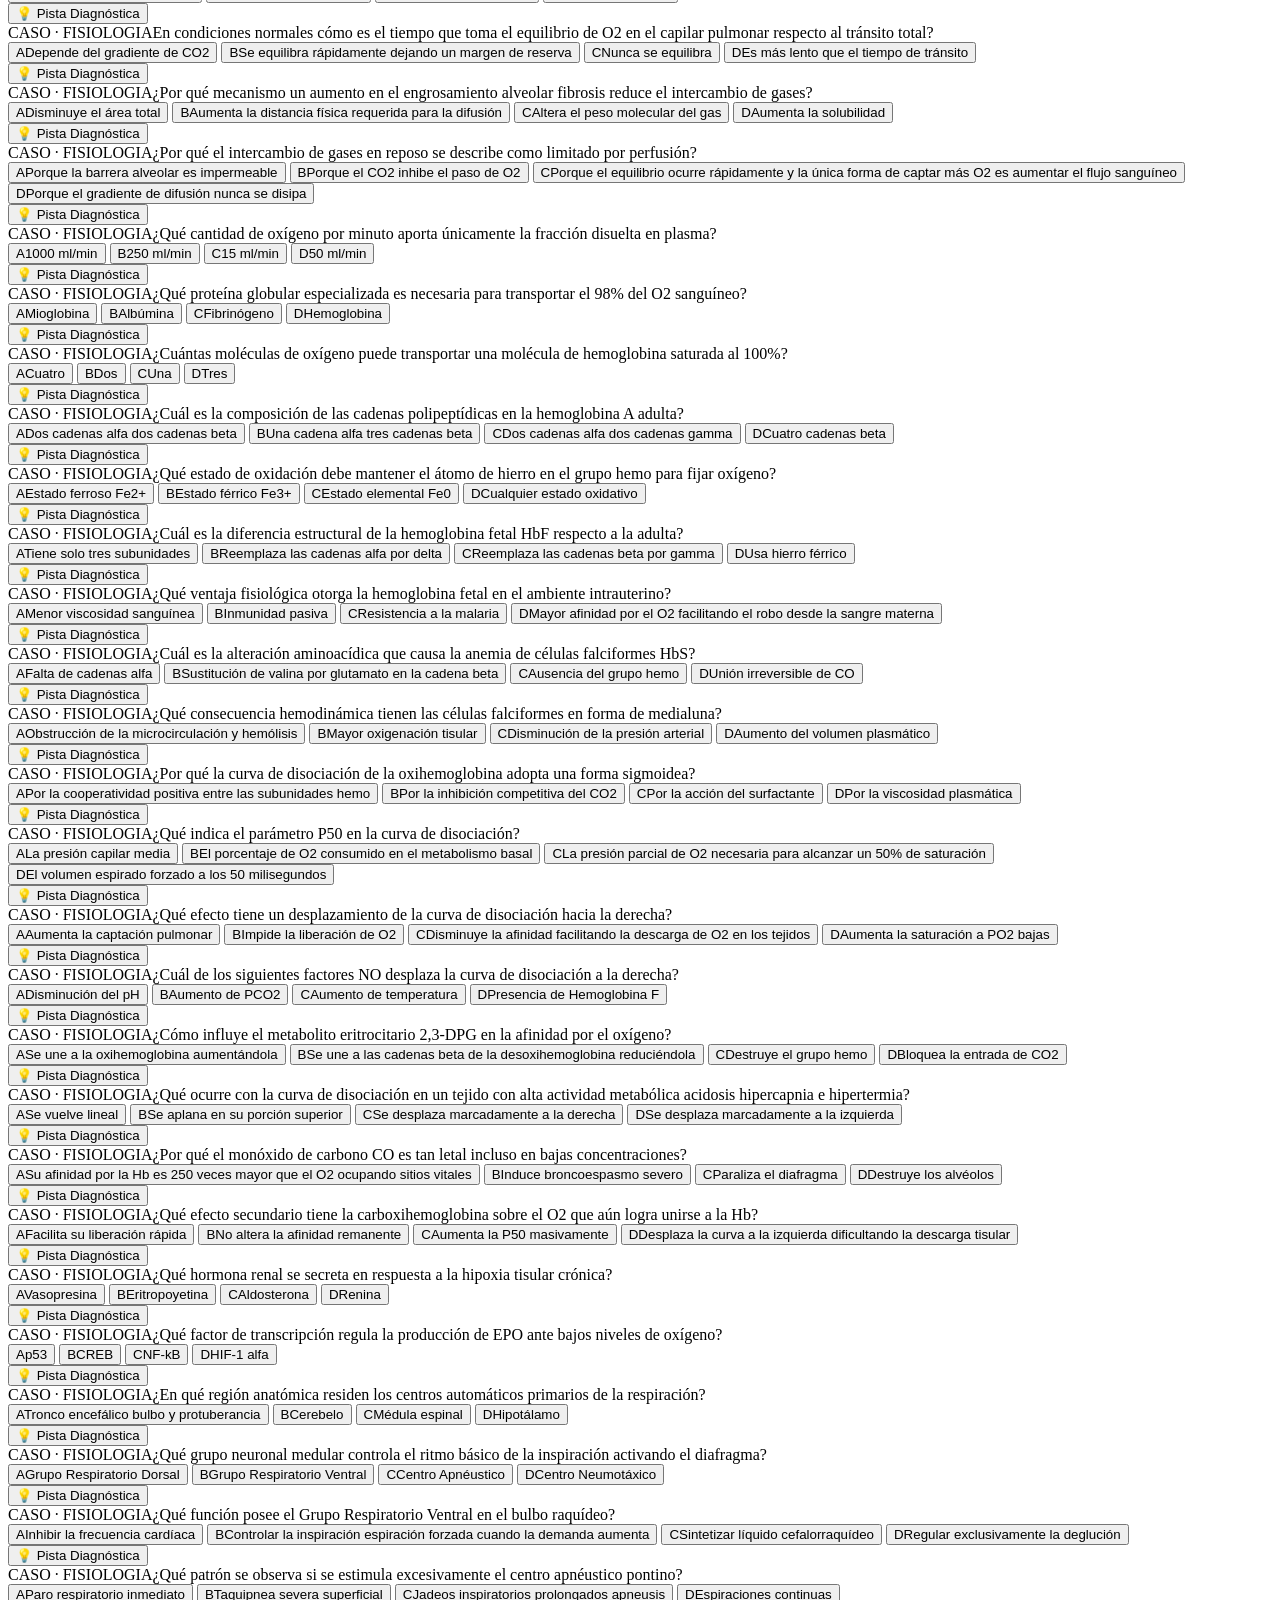
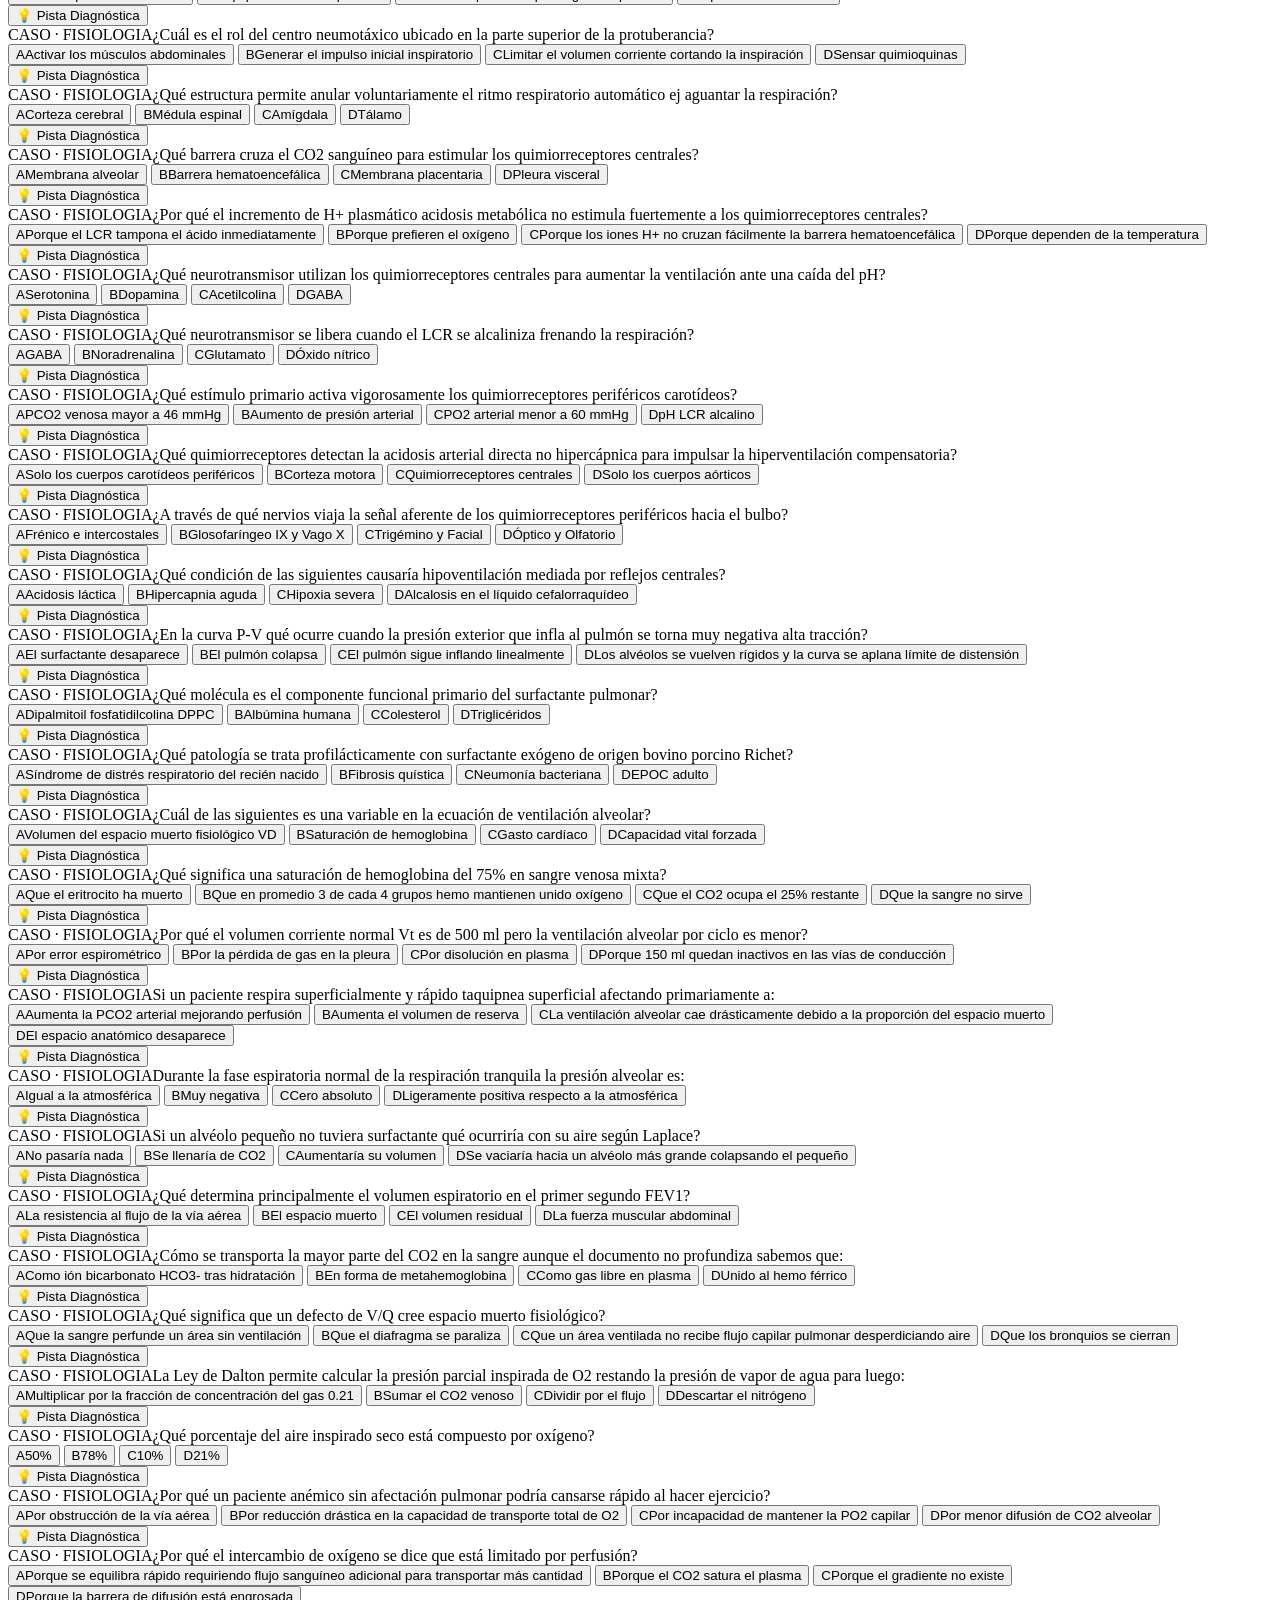
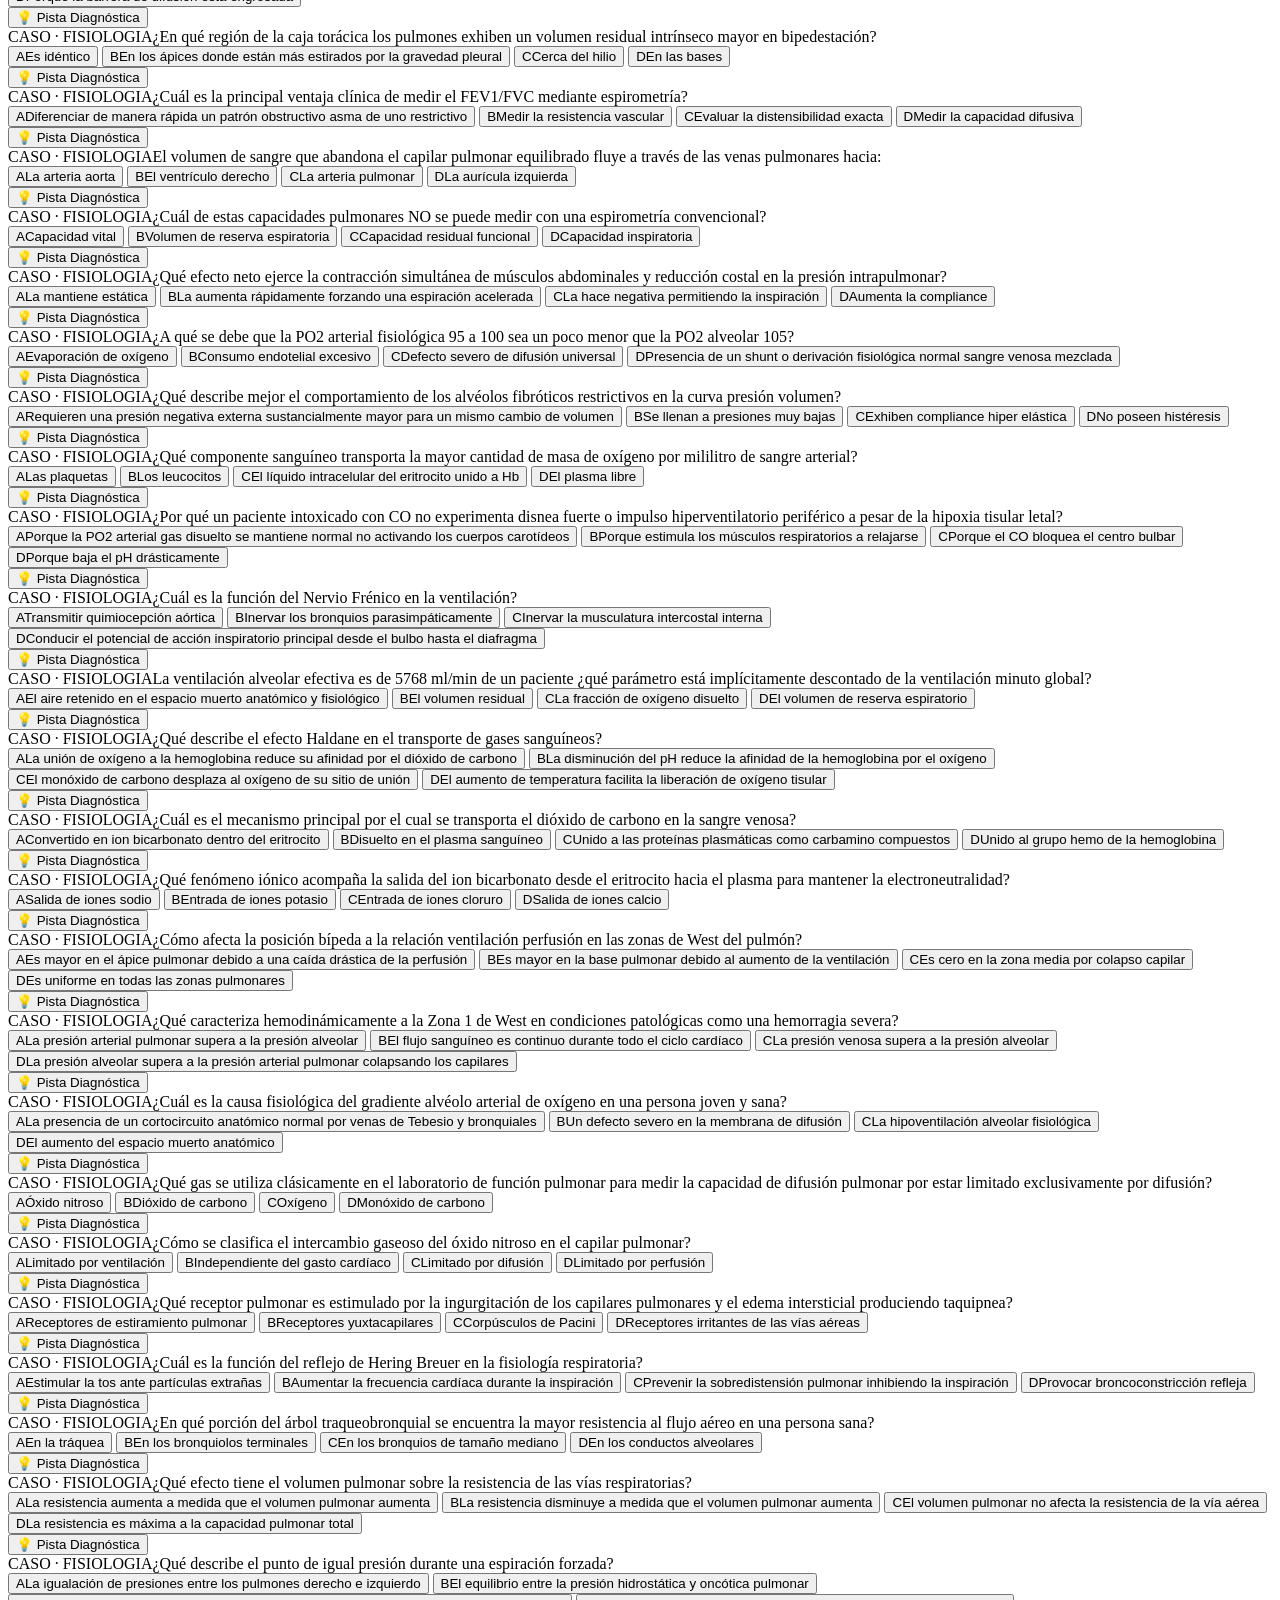
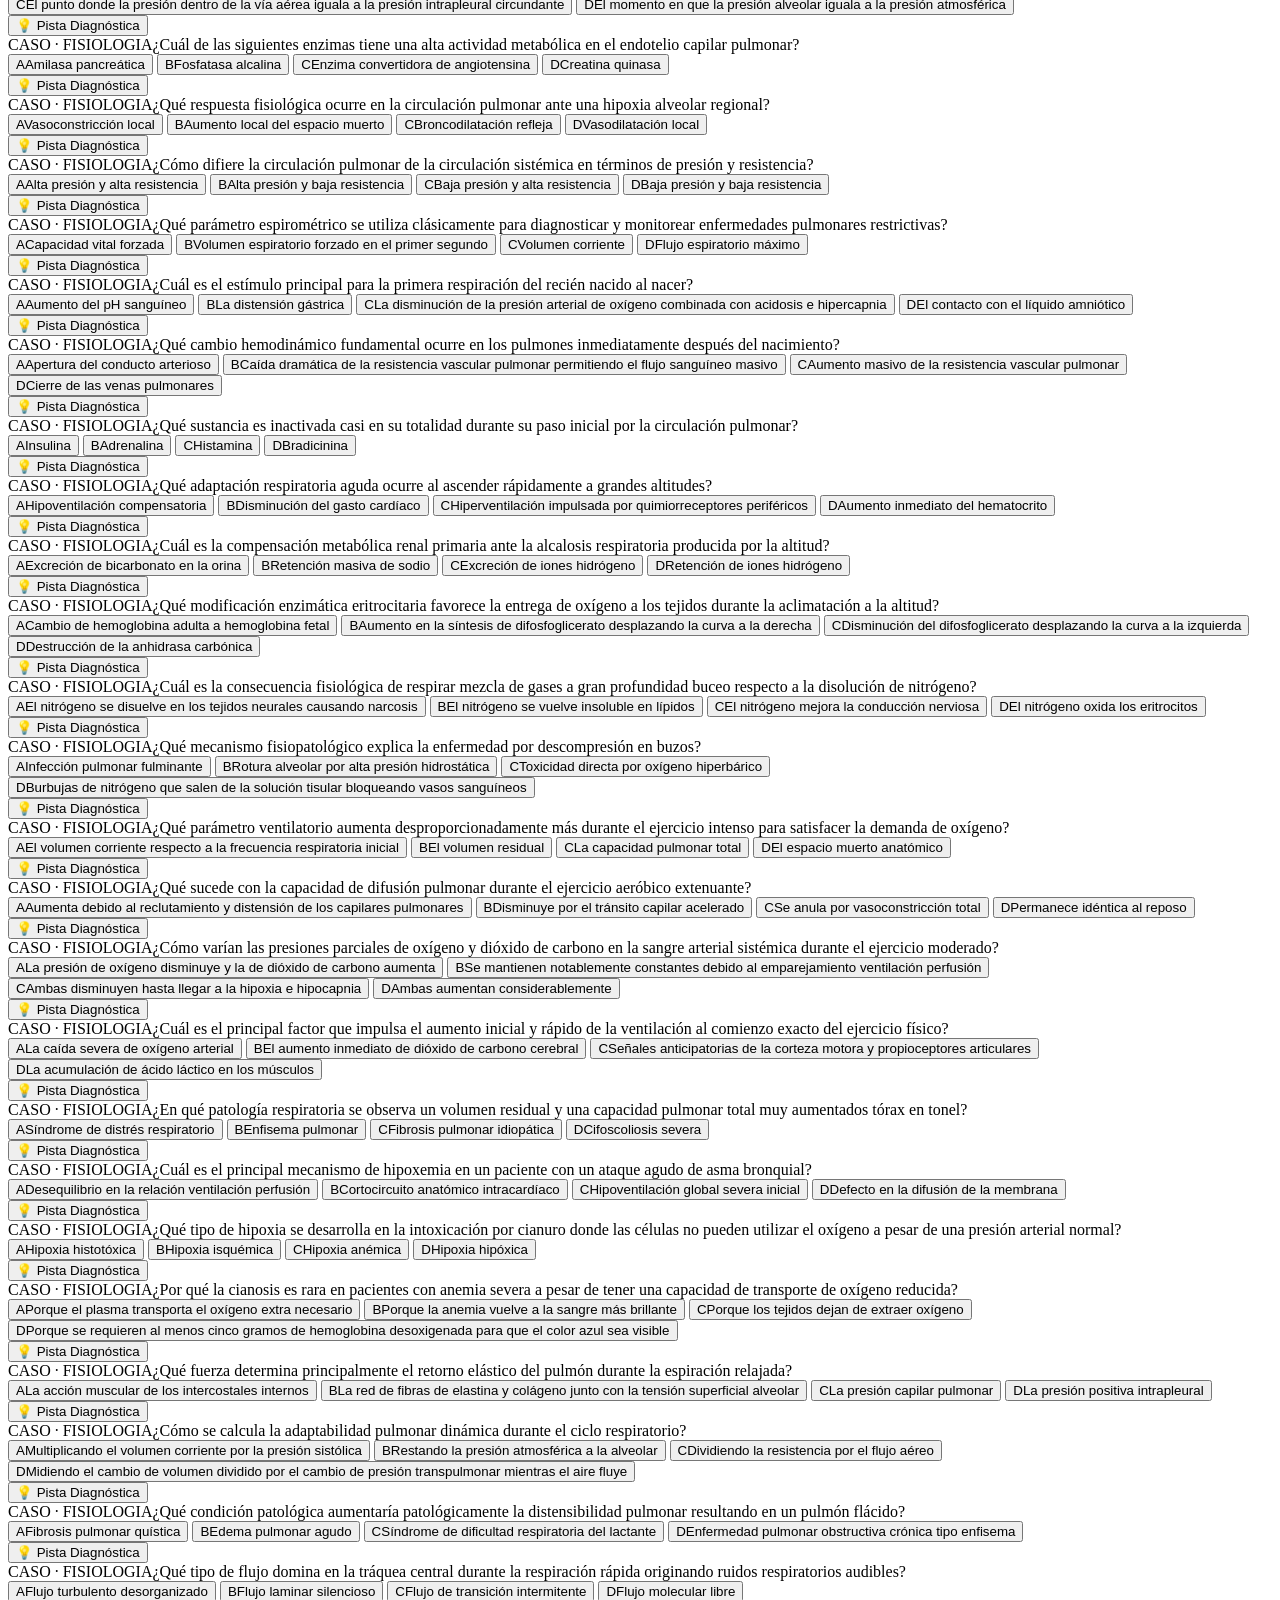
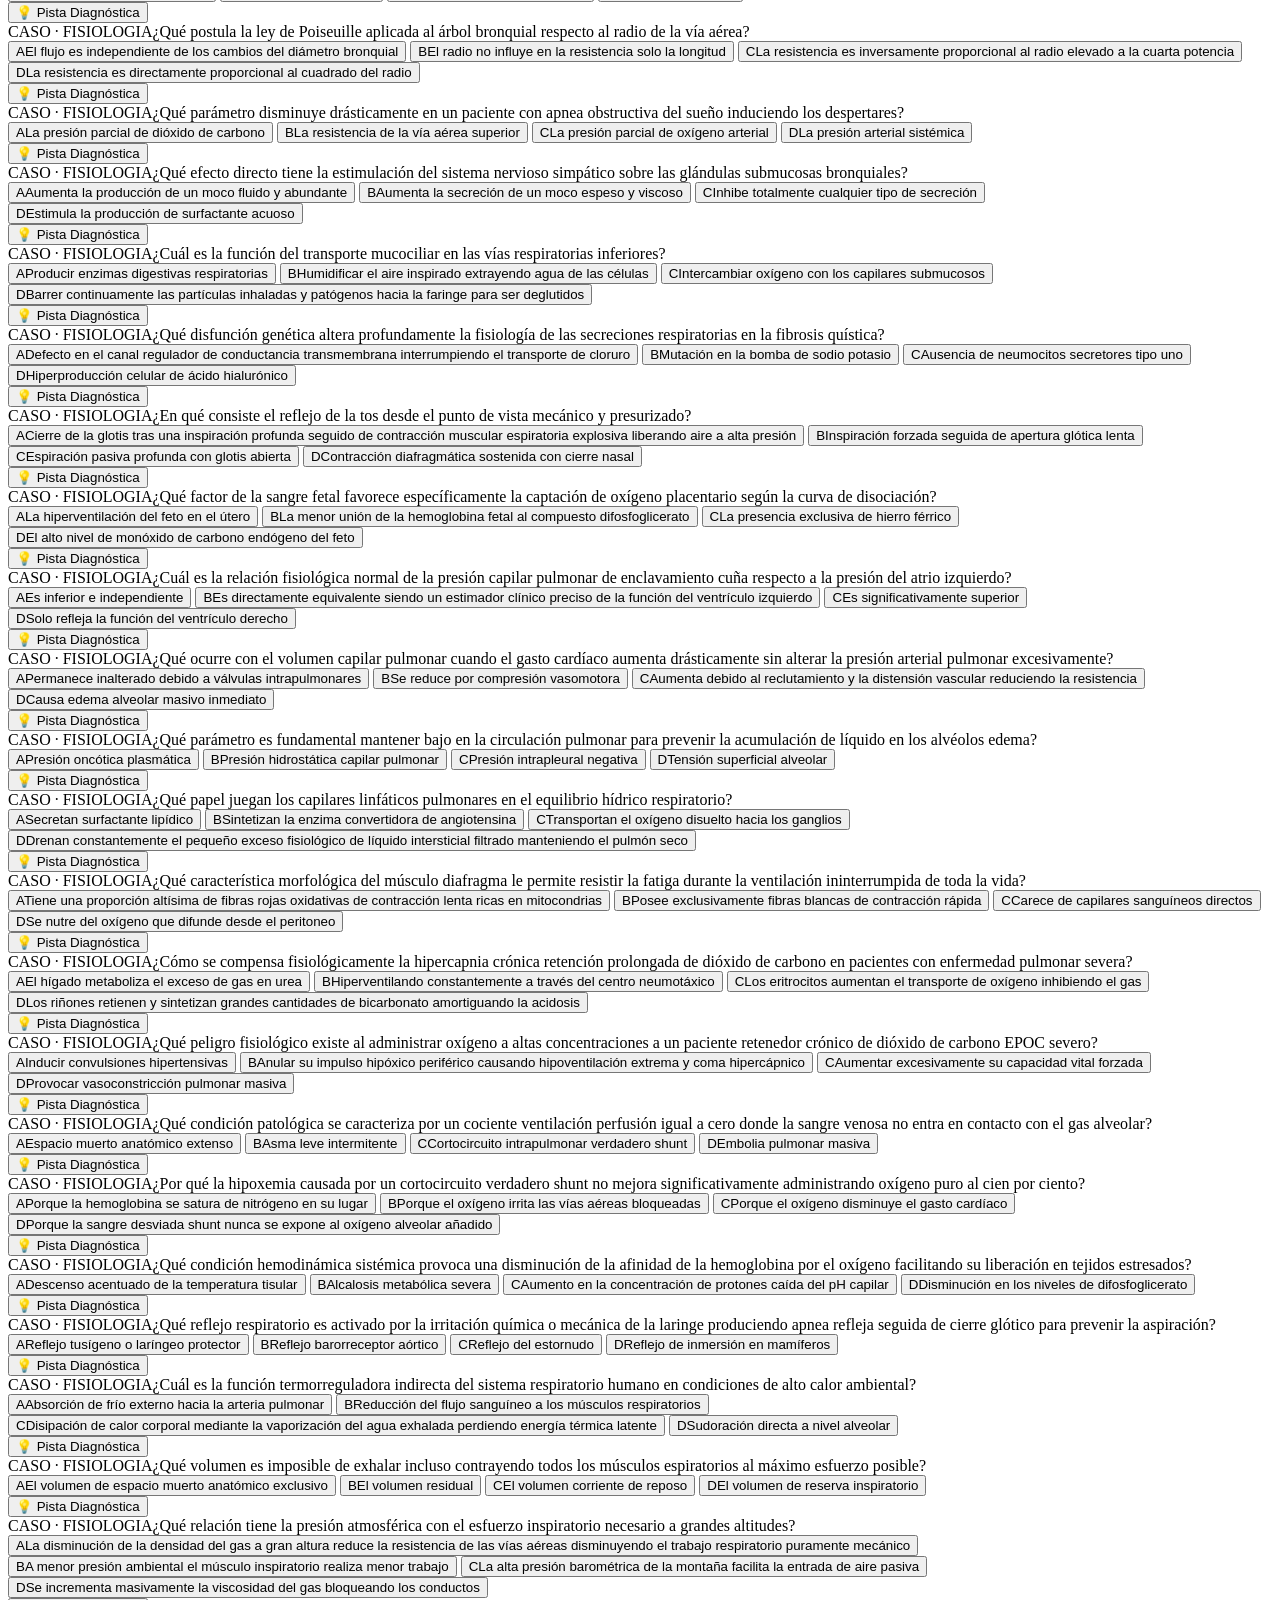
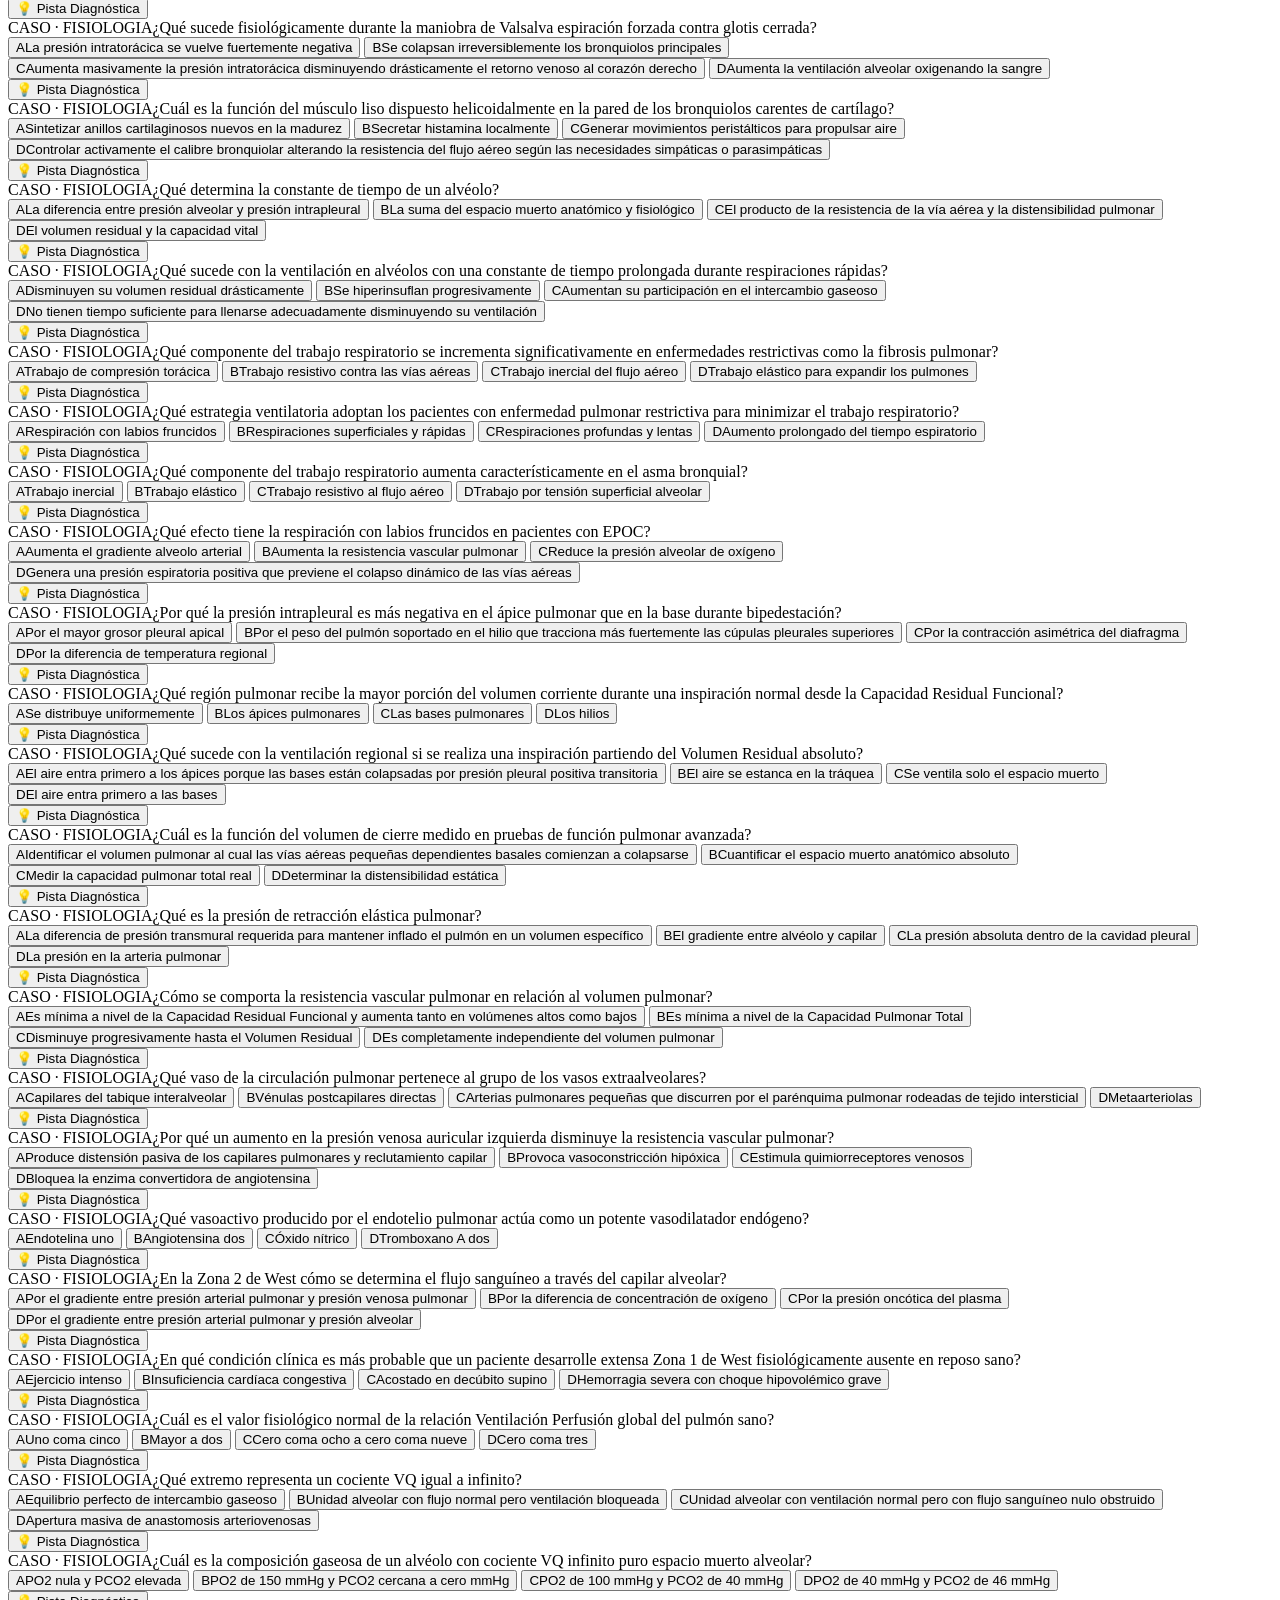
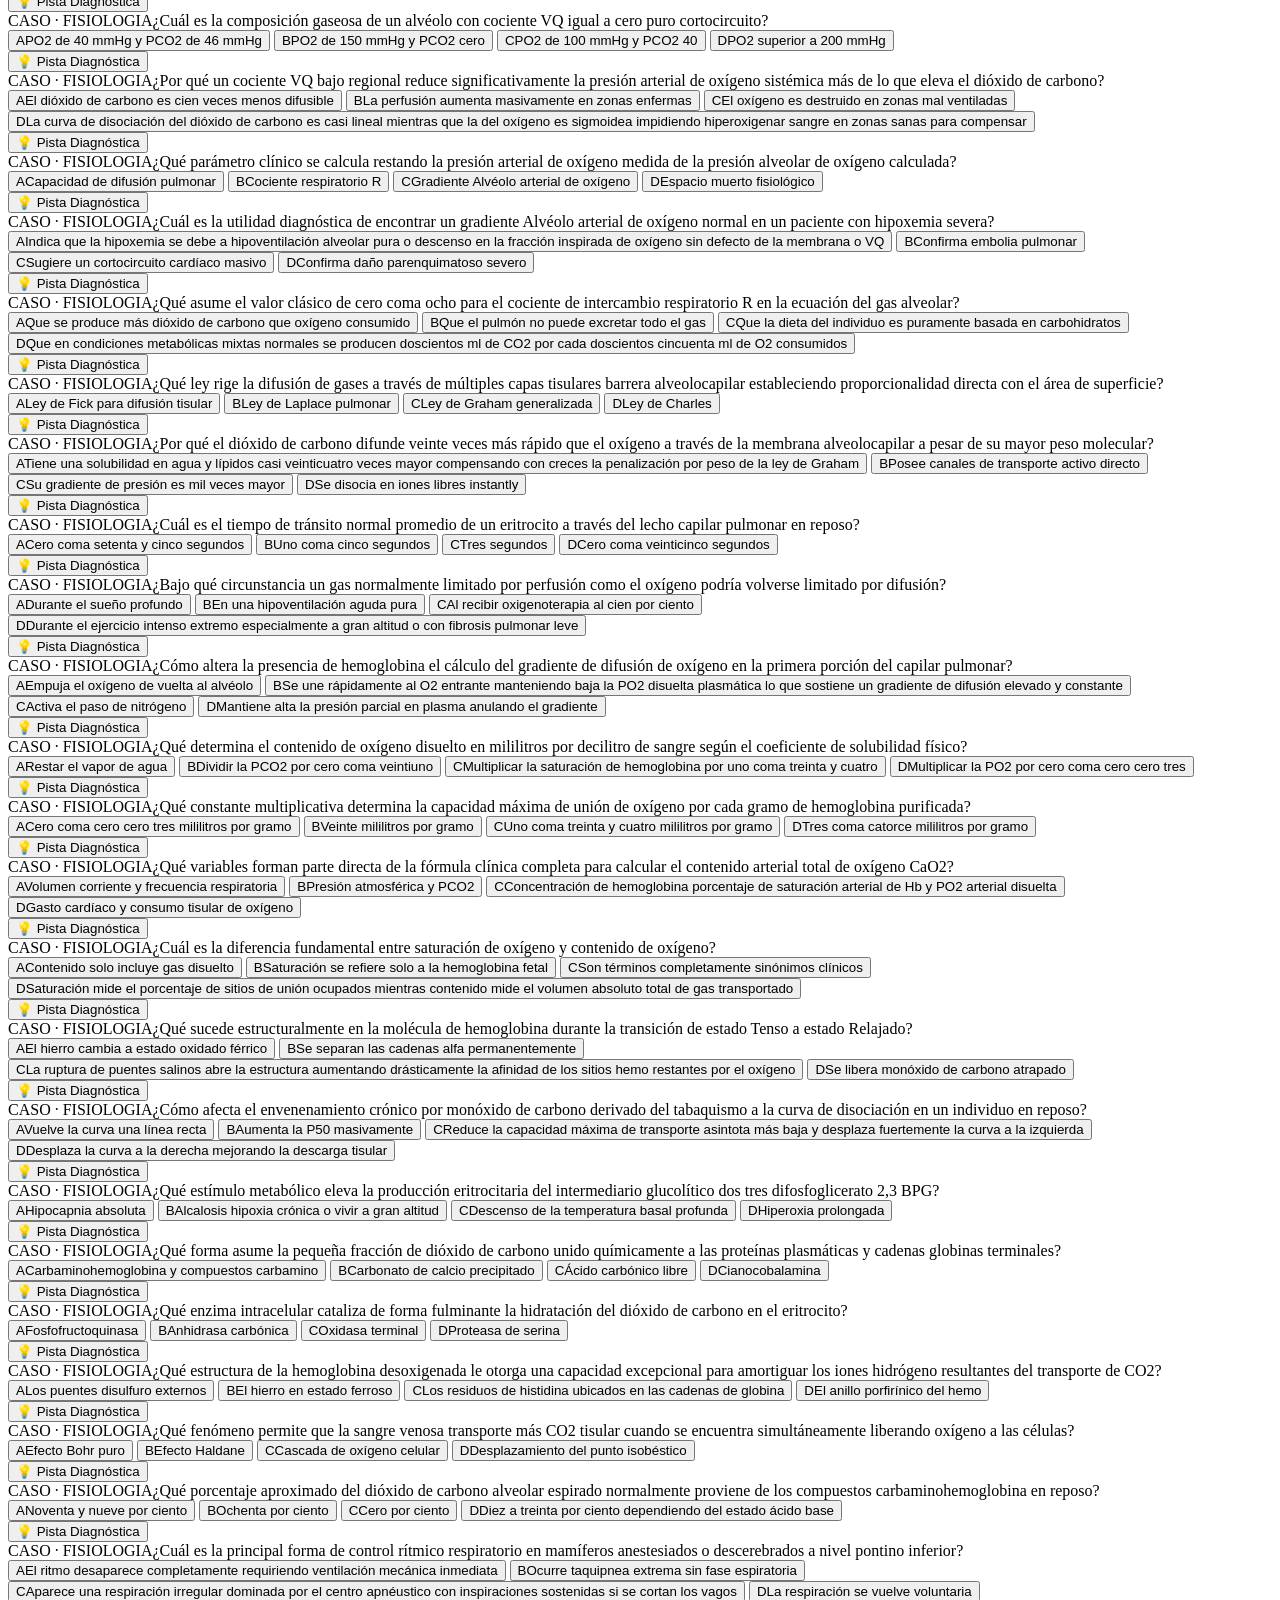
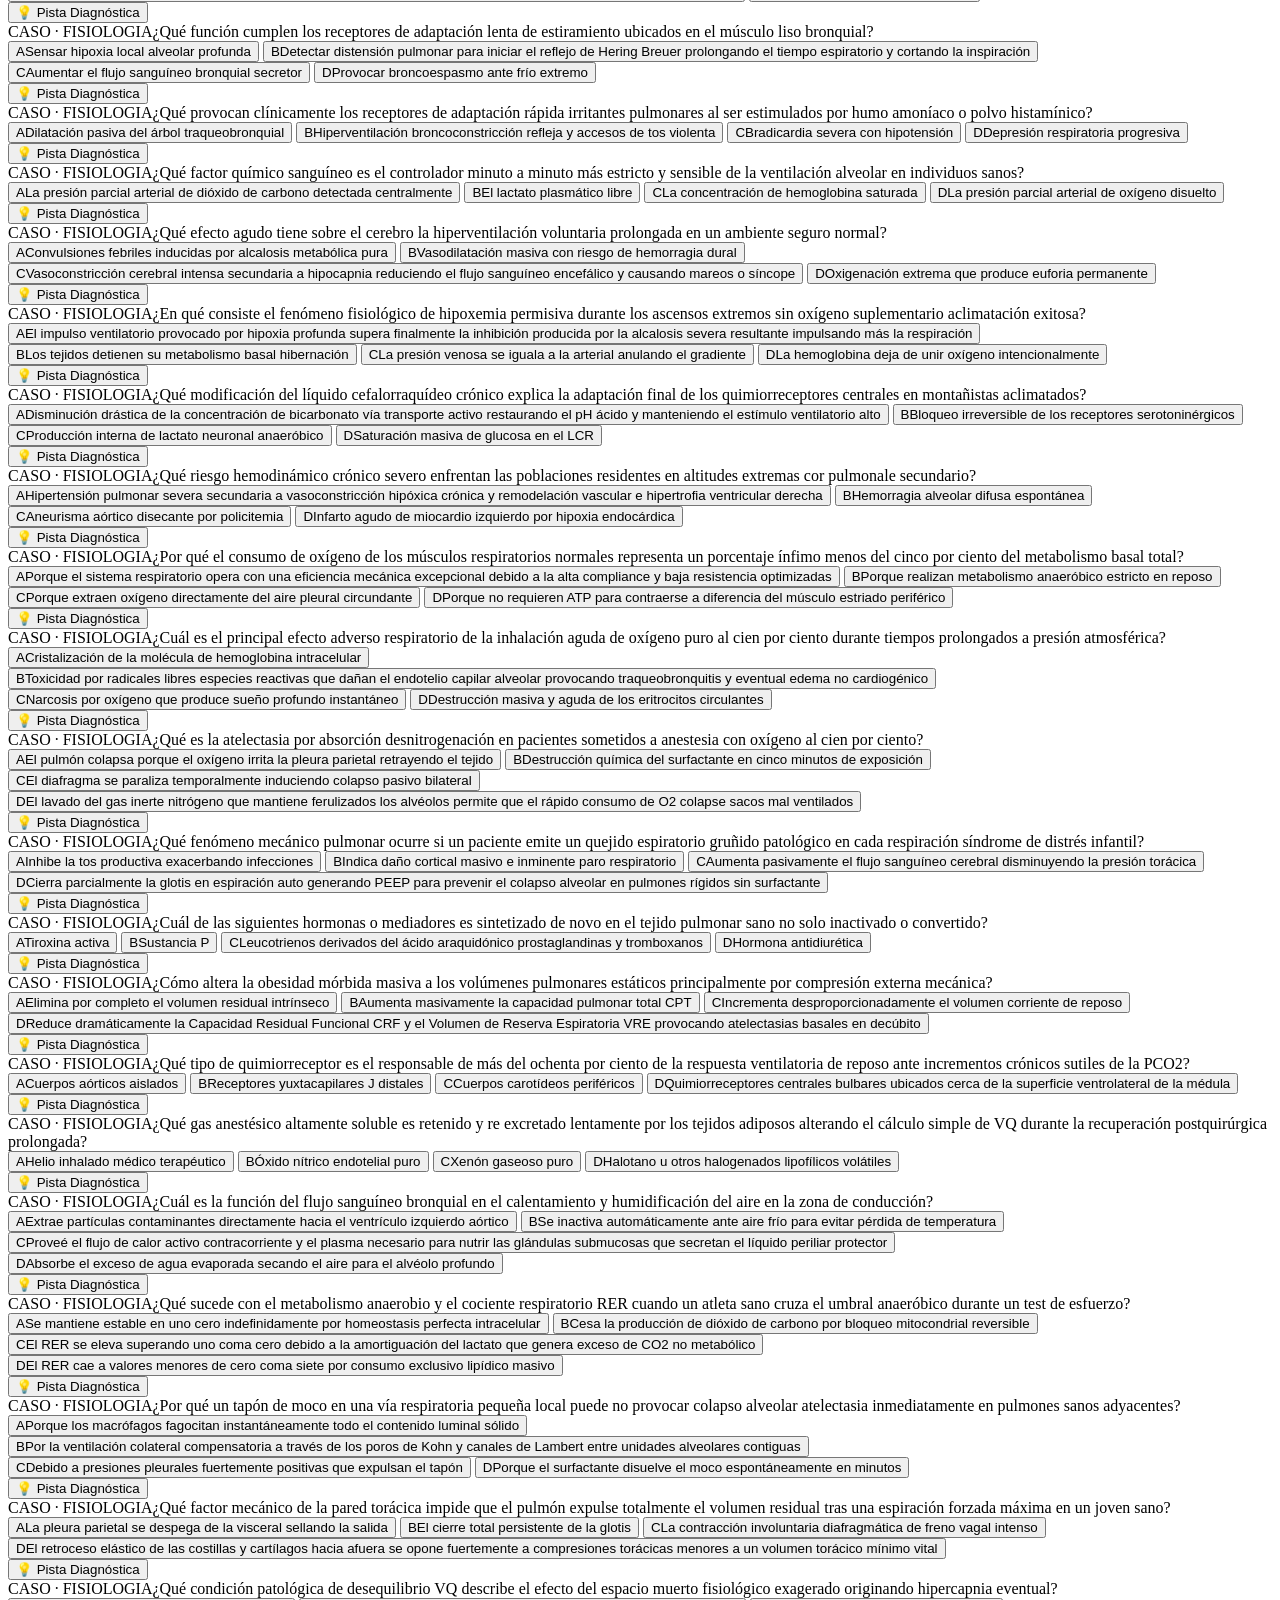
==== commit 2ada2fb3: "." ====
--- a/medicina/index.html
+++ b/medicina/index.html
@@ -1,134 +1,135 @@
 <!DOCTYPE html>
 <html lang="es">
 <head>
-    <meta charset="UTF-8">
-    <meta name="viewport" content="width=device-width, initial-scale=1.0">
-    <title>MedQuest Pro v2 · Entrenamiento Clínico</title>
-    <link href="https://fonts.googleapis.com/css2?family=Syne:wght@400;600;700;800&family=DM+Mono:wght@400;500&family=DM+Sans:ital,wght@0,300;0,400;0,500;1,300&display=swap" rel="stylesheet">
-    <link rel="stylesheet" href="style.css">
+    <meta charset="UTF-8">
+    <script src="/assets/auth.js"></script>
+    <meta name="viewport" content="width=device-width, initial-scale=1.0">
+    <title>MedQuest Pro v2 · Entrenamiento Clínico</title>
+    <link href="https://fonts.googleapis.com/css2?family=Syne:wght@400;600;700;800&family=DM+Mono:wght@400;500&family=DM+Sans:ital,wght@0,300;0,400;0,500;1,300&display=swap" rel="stylesheet">
+    <link rel="stylesheet" href="style.css">
 </head>
 <body>
 
 <div class="glow-bg"></div>
 
 <button class="exit-zen-btn" onclick="toggleFocusMode()">
-    <span>ESC</span> · SALIR DEL MODO ENFOQUE
+    <span>ESC</span> · SALIR DEL MODO ENFOQUE
 </button>
 
 <header class="navbar" id="navbar">
-    <div class="nav-container">
-        <div class="nav-brand">
-            <span class="brand-tag">UDLA · MEDICINA</span>
-            <h1 class="brand-title">CARDIO<span>&</span>RESP</h1>
-        </div>
-        
-        <div class="nav-stats">
-            <div class="timer-display" id="timerDisplay" style="display: none;">0:00</div>
-            <div class="stat-pill">
-                <span class="pill-label">PUNTAJE</span>
-                <span class="pill-value" id="scoreDisplay">0</span>
-            </div>
-            <div class="nav-progress">
-                <div class="progress-info">
-                    <span id="progressNum">0</span>/<span id="totalNum">0</span>
-                </div>
-                <div class="progress-bar-container">
-                    <div class="progress-bar-fill" id="progressBar"></div>
-                </div>
-            </div>
-        </div>
+    <div class="nav-container">
+        <div class="nav-brand">
+            <span class="brand-tag">UDLA · MEDICINA</span>
+            <h1 class="brand-title">CARDIO<span>&</span>RESP</h1>
+        </div>
+        
+        <div class="nav-stats">
+            <div class="timer-display" id="timerDisplay" style="display: none;">0:00</div>
+            <div class="stat-pill">
+                <span class="pill-label">PUNTAJE</span>
+                <span class="pill-value" id="scoreDisplay">0</span>
+            </div>
+            <div class="nav-progress">
+                <div class="progress-info">
+                    <span id="progressNum">0</span>/<span id="totalNum">0</span>
+                </div>
+                <div class="progress-bar-container">
+                    <div class="progress-bar-fill" id="progressBar"></div>
+                </div>
+            </div>
+        </div>
 
-        <a href="../" class="back-btn">← HUB</a>
-    </div>
+        <a href="../" class="back-btn">← HUB</a>
+    </div>
 </header>
 
 <main class="content-wrapper">
-    <aside class="control-panel" id="sidebar">
-        <div class="panel-section">
-            <h3 class="section-title">DOMINIO POR ÁREA</h3>
-            <div id="masteryIndex" class="mastery-container"></div>
-        </div>
+    <aside class="control-panel" id="sidebar">
+        <div class="panel-section">
+            <h3 class="section-title">DOMINIO POR ÁREA</h3>
+            <div id="masteryIndex" class="mastery-container"></div>
+        </div>
 
-        <details class="panel-section" open>
-            <summary class="section-title">CATEGORÍAS <span class="toggle-icon">▼</span></summary>
-            <div class="filter-grid" style="margin-top: 15px;">
-                <button class="filter-btn active" onclick="filterCat('all', this)">Todas</button>
-                <button class="filter-btn" onclick="filterCat('cardiaco', this)">Cardíaco</button>
-                <button class="filter-btn" onclick="filterCat('respiratorio', this)">Respiratorio</button>
-                <button class="filter-btn" onclick="filterCat('calculo', this)">Cálculos</button>
-                <button class="filter-btn" onclick="filterCat('radiologia', this)">Radiología</button>
-                <button class="filter-btn" onclick="filterCat('ekg', this)">EKG</button>
-                <button class="filter-btn" onclick="filterCat('fisiologia', this)">Fisiolgía</button>
-            </div>
-        </details>
+        <details class="panel-section" open>
+            <summary class="section-title">CATEGORÍAS <span class="toggle-icon">▼</span></summary>
+            <div class="filter-grid" style="margin-top: 15px;">
+                <button class="filter-btn active" onclick="filterCat('all', this)">Todas</button>
+                <button class="filter-btn" onclick="filterCat('cardiaco', this)">Cardíaco</button>
+                <button class="filter-btn" onclick="filterCat('respiratorio', this)">Respiratorio</button>
+                <button class="filter-btn" onclick="filterCat('calculo', this)">Cálculos</button>
+                <button class="filter-btn" onclick="filterCat('radiologia', this)">Radiología</button>
+                <button class="filter-btn" onclick="filterCat('ekg', this)">EKG</button>
+                <button class="filter-btn" onclick="filterCat('fisiologia', this)">Fisiolgía</button>
+            </div>
+        </details>
 
-        <details class="panel-section" open>
-            <summary class="section-title">HERRAMIENTAS <span class="toggle-icon">▼</span></summary>
-            <div class="action-list" style="margin-top: 15px;">
-                <label class="tool-switch">
-                    <input type="checkbox" id="examModeToggle" onchange="toggleExamMode()">
-                    <span class="slider"></span>
-                    <span class="tool-label">Modo Simulacro</span>
-                </label>
-                
-                <div style="display: flex; flex-direction: column; gap: 8px;">
-                    <label class="tool-switch">
-                        <input type="checkbox" id="timerToggle" onchange="toggleTimerMode()">
-                        <span class="slider"></span>
-                        <span class="tool-label">Presión de Tiempo</span>
-                    </label>
-                    <div id="timerConfig" style="display: none; padding-left: 46px; margin-bottom: 5px;">
-                        <label style="font-size: 11px; color: var(--muted); display: block; margin-bottom: 6px;">Segundos por pregunta</label>
-                        <input type="number" id="customTimeInput" value="45" min="5" max="300" style="width: 100%; background: rgba(255,255,255,0.02); border: 1px solid var(--border); color: var(--text); padding: 10px; border-radius: 10px; font-family: 'DM Mono', monospace; font-size: 13px;" onchange="updateTimerValue(); restart();">
-                    </div>
-                </div>
+        <details class="panel-section" open>
+            <summary class="section-title">HERRAMIENTAS <span class="toggle-icon">▼</span></summary>
+            <div class="action-list" style="margin-top: 15px;">
+                <label class="tool-switch">
+                    <input type="checkbox" id="examModeToggle" onchange="toggleExamMode()">
+                    <span class="slider"></span>
+                    <span class="tool-label">Modo Simulacro</span>
+                </label>
+                
+                <div style="display: flex; flex-direction: column; gap: 8px;">
+                    <label class="tool-switch">
+                        <input type="checkbox" id="timerToggle" onchange="toggleTimerMode()">
+                        <span class="slider"></span>
+                        <span class="tool-label">Presión de Tiempo</span>
+                    </label>
+                    <div id="timerConfig" style="display: none; padding-left: 46px; margin-bottom: 5px;">
+                        <label style="font-size: 11px; color: var(--muted); display: block; margin-bottom: 6px;">Segundos por pregunta</label>
+                        <input type="number" id="customTimeInput" value="45" min="5" max="300" style="width: 100%; background: rgba(255,255,255,0.02); border: 1px solid var(--border); color: var(--text); padding: 10px; border-radius: 10px; font-family: 'DM Mono', monospace; font-size: 13px;" onchange="updateTimerValue(); restart();">
+                    </div>
+                </div>
 
-                <button class="action-btn" onclick="toggleFocusMode()">
-                    <i>👁️</i> Modo Enfoque (Zen)
-                </button>
-                
-                <button class="action-btn" onclick="manualShuffle()">
-                    <i>🔀</i> Mezclar Todo
-                </button>
-                
-                <button class="action-btn review" id="reviewBtn" onclick="reviewErrors(this)" style="display: none;">
-                    <i>⚠️</i> Errores (<span id="errorCount">0</span>)
-                </button>
-            </div>
-        </details>
-    </aside>
+                <button class="action-btn" onclick="toggleFocusMode()">
+                    <i>👁️</i> Modo Enfoque (Zen)
+                </button>
+                
+                <button class="action-btn" onclick="manualShuffle()">
+                    <i>🔀</i> Mezclar Todo
+                </button>
+                
+                <button class="action-btn review" id="reviewBtn" onclick="reviewErrors(this)" style="display: none;">
+                    <i>⚠️</i> Errores (<span id="errorCount">0</span>)
+                </button>
+            </div>
+        </details>
+    </aside>
 
-    <section class="quiz-area">
-        <div id="questionsContainer"></div>
+    <section class="quiz-area">
+        <div id="questionsContainer"></div>
 
-        <button id="finishBtn" class="btn-primary" onclick="showSummary()" style="display: none; margin: 40px auto; width: 100%;">FINALIZAR SESIÓN</button>
+        <button id="finishBtn" class="btn-primary" onclick="showSummary()" style="display: none; margin: 40px auto; width: 100%;">FINALIZAR SESIÓN</button>
 
-        <div class="summary" id="summary">
-            <div class="summary-header">
-                <span class="summary-emoji" id="summaryIcon">🏆</span>
-                <h2 id="summaryTitle">Análisis Completado</h2>
-                <div class="diagnostic-report" id="diagnosticReport"></div>
-            </div>
-            <div class="summary-grid">
-                <div class="result-card">
-                    <span class="res-val" id="statCorrect">0</span>
-                    <span class="res-lab">CORRECTAS</span>
-                </div>
-                <div class="result-card error">
-                    <span class="res-val" id="statWrong">0</span>
-                    <span class="res-lab">ERRORES</span>
-                </div>
-                <div class="result-card accent">
-                    <span class="res-val" id="statPct">0%</span>
-                    <span class="res-lab">PRECISIÓN</span>
-                </div>
-            </div>
-            <div class="summary-actions">
-                <button class="btn-primary" onclick="restart()">NUEVA SESIÓN</button>
-                <button class="btn-secondary" onclick="exportSession()">EXPORTAR ANALÍTICA</button>
-            </div>
-        </div>
-    </section>
+        <div class="summary" id="summary">
+            <div class="summary-header">
+                <span class="summary-emoji" id="summaryIcon">🏆</span>
+                <h2 id="summaryTitle">Análisis Completado</h2>
+                <div class="diagnostic-report" id="diagnosticReport"></div>
+            </div>
+            <div class="summary-grid">
+                <div class="result-card">
+                    <span class="res-val" id="statCorrect">0</span>
+                    <span class="res-lab">CORRECTAS</span>
+                </div>
+                <div class="result-card error">
+                    <span class="res-val" id="statWrong">0</span>
+                    <span class="res-lab">ERRORES</span>
+                </div>
+                <div class="result-card accent">
+                    <span class="res-val" id="statPct">0%</span>
+                    <span class="res-lab">PRECISIÓN</span>
+                </div>
+            </div>
+            <div class="summary-actions">
+                <button class="btn-primary" onclick="restart()">NUEVA SESIÓN</button>
+                <button class="btn-secondary" onclick="exportSession()">EXPORTAR ANALÍTICA</button>
+            </div>
+        </div>
+    </section>
 </main>
 
 <script src="script.js"></script>
